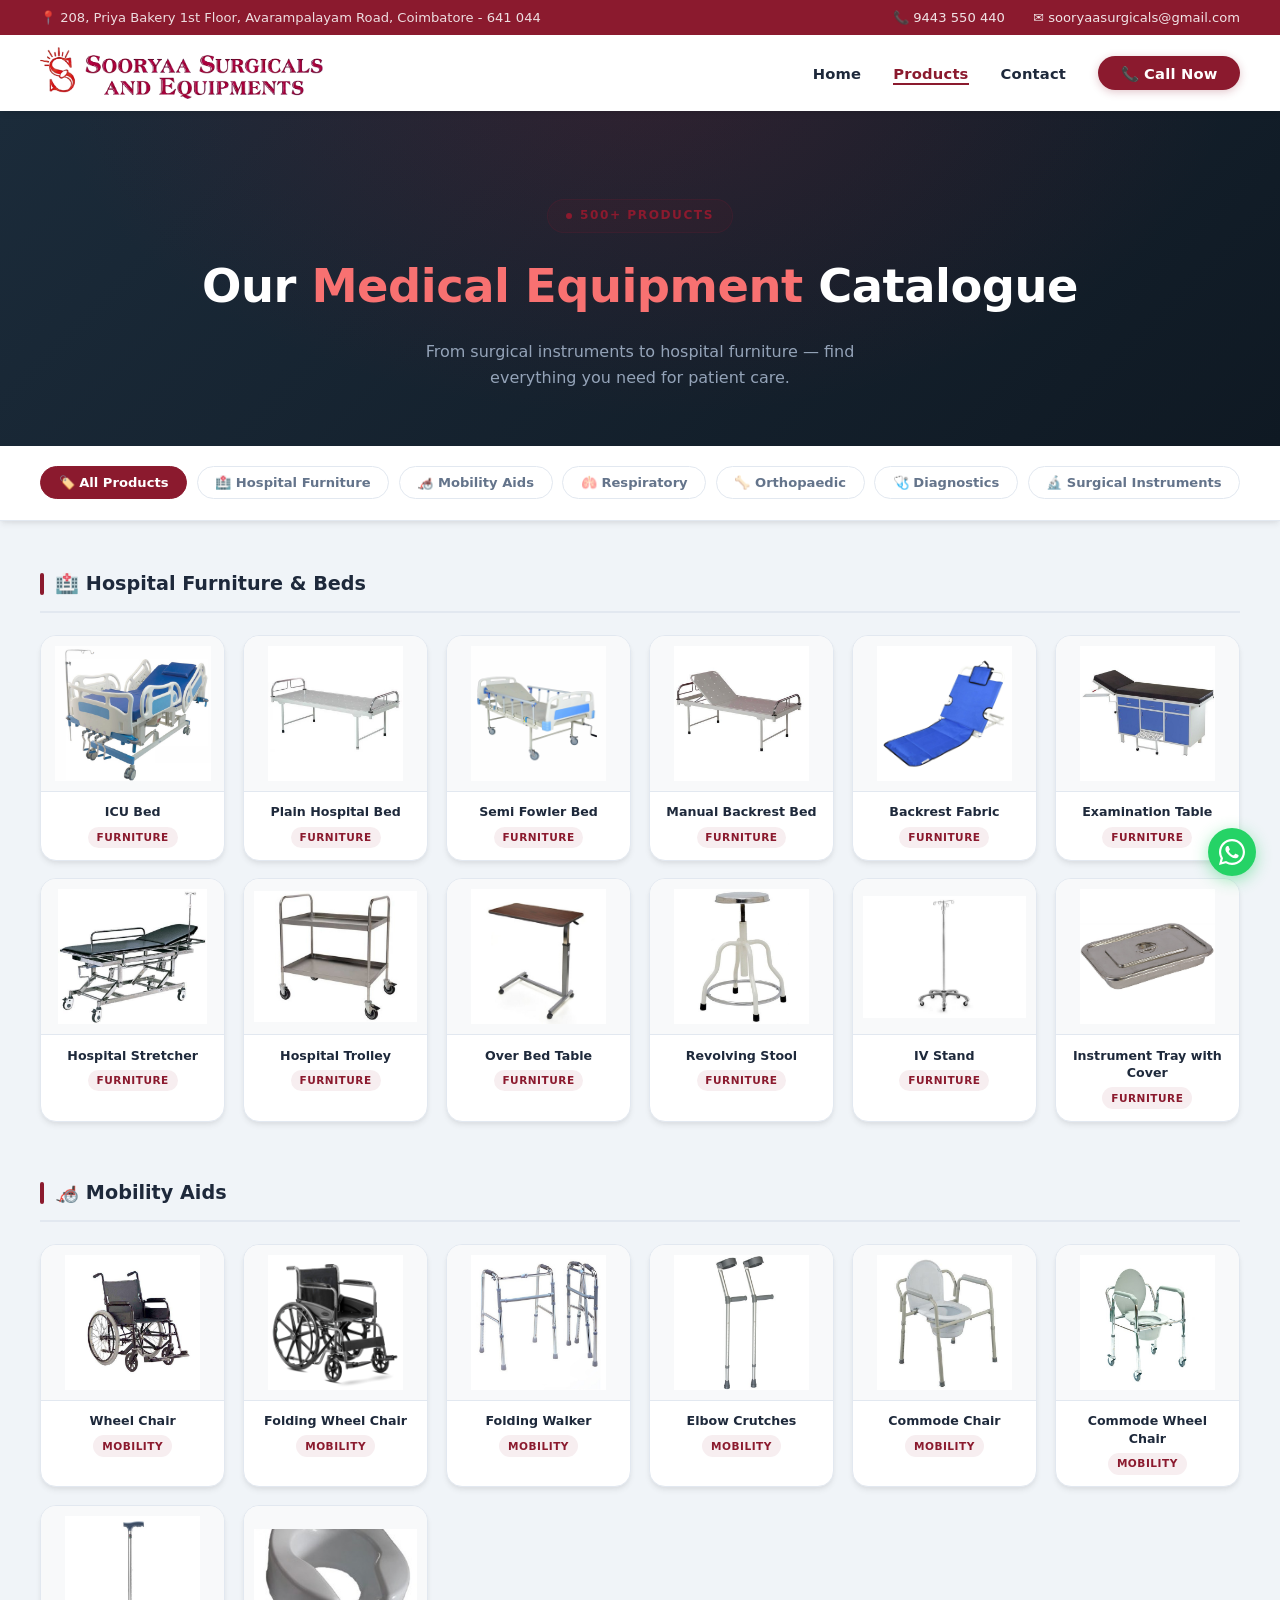
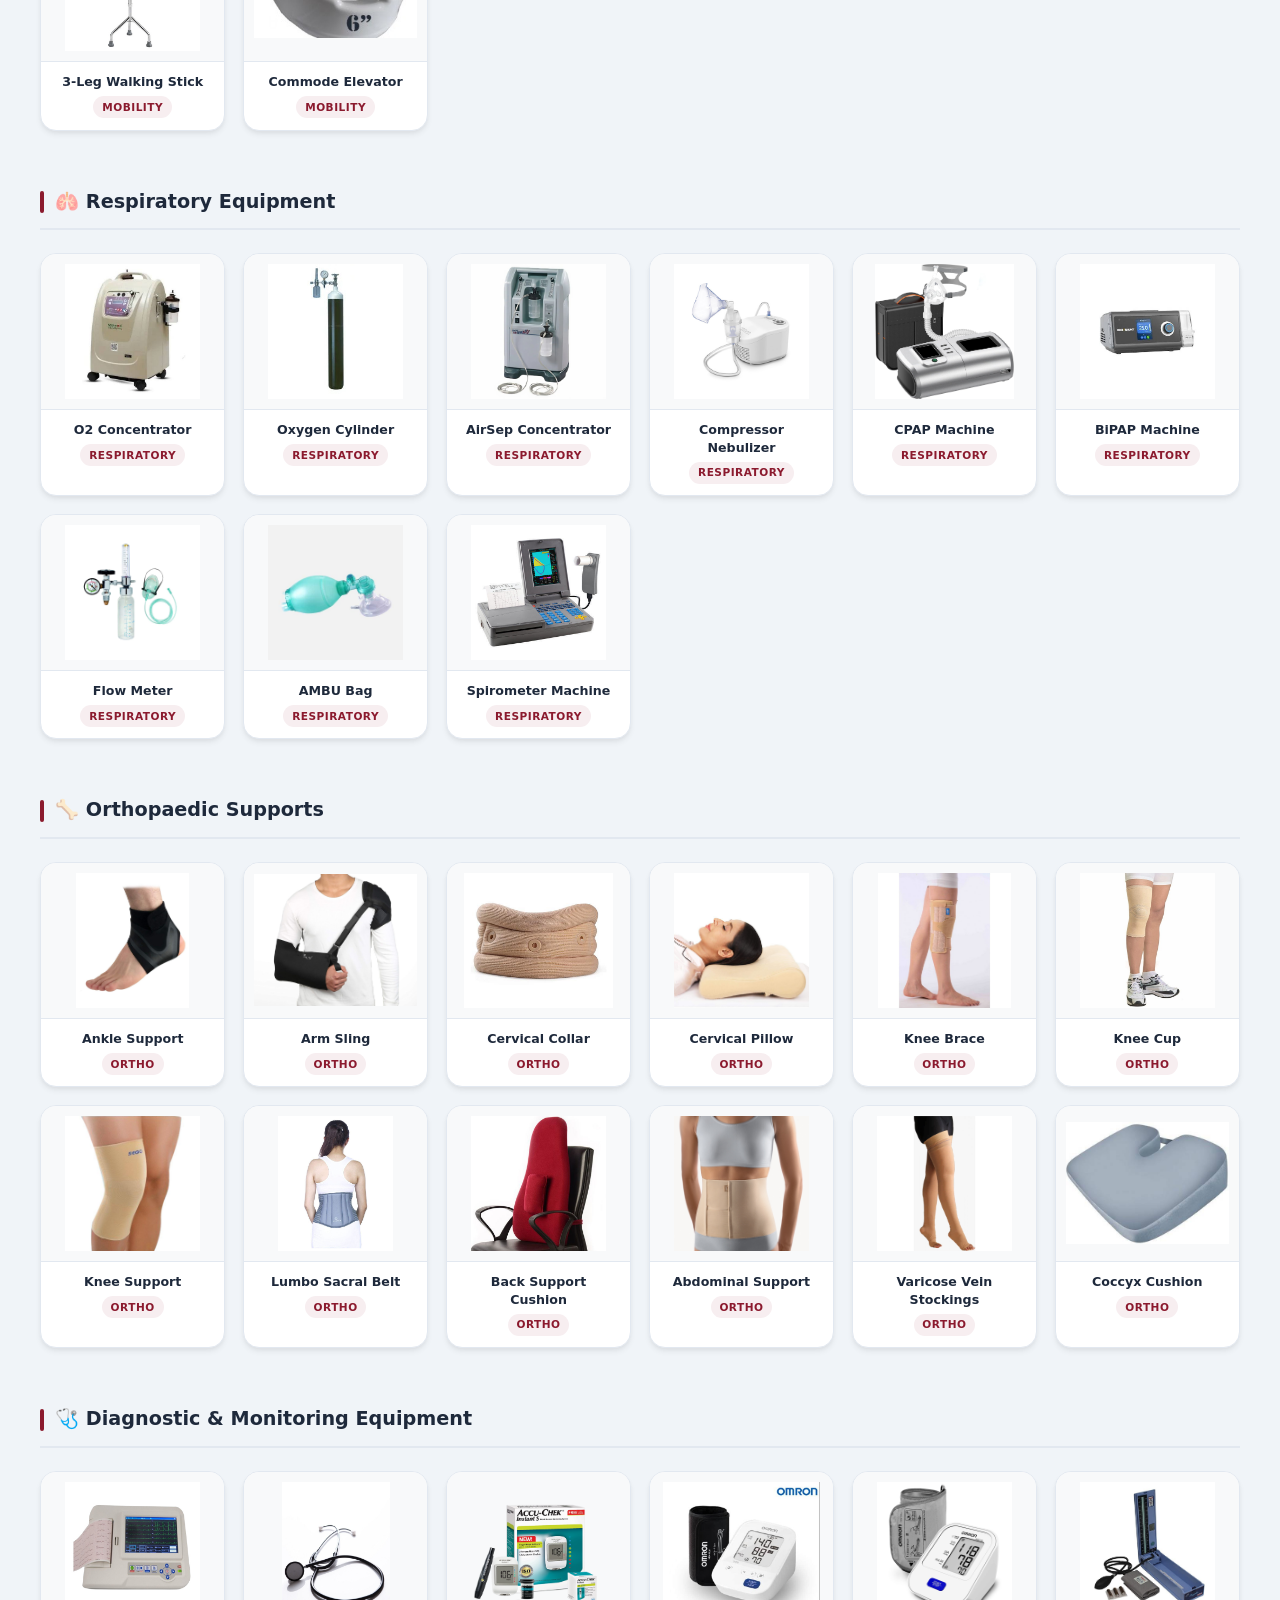
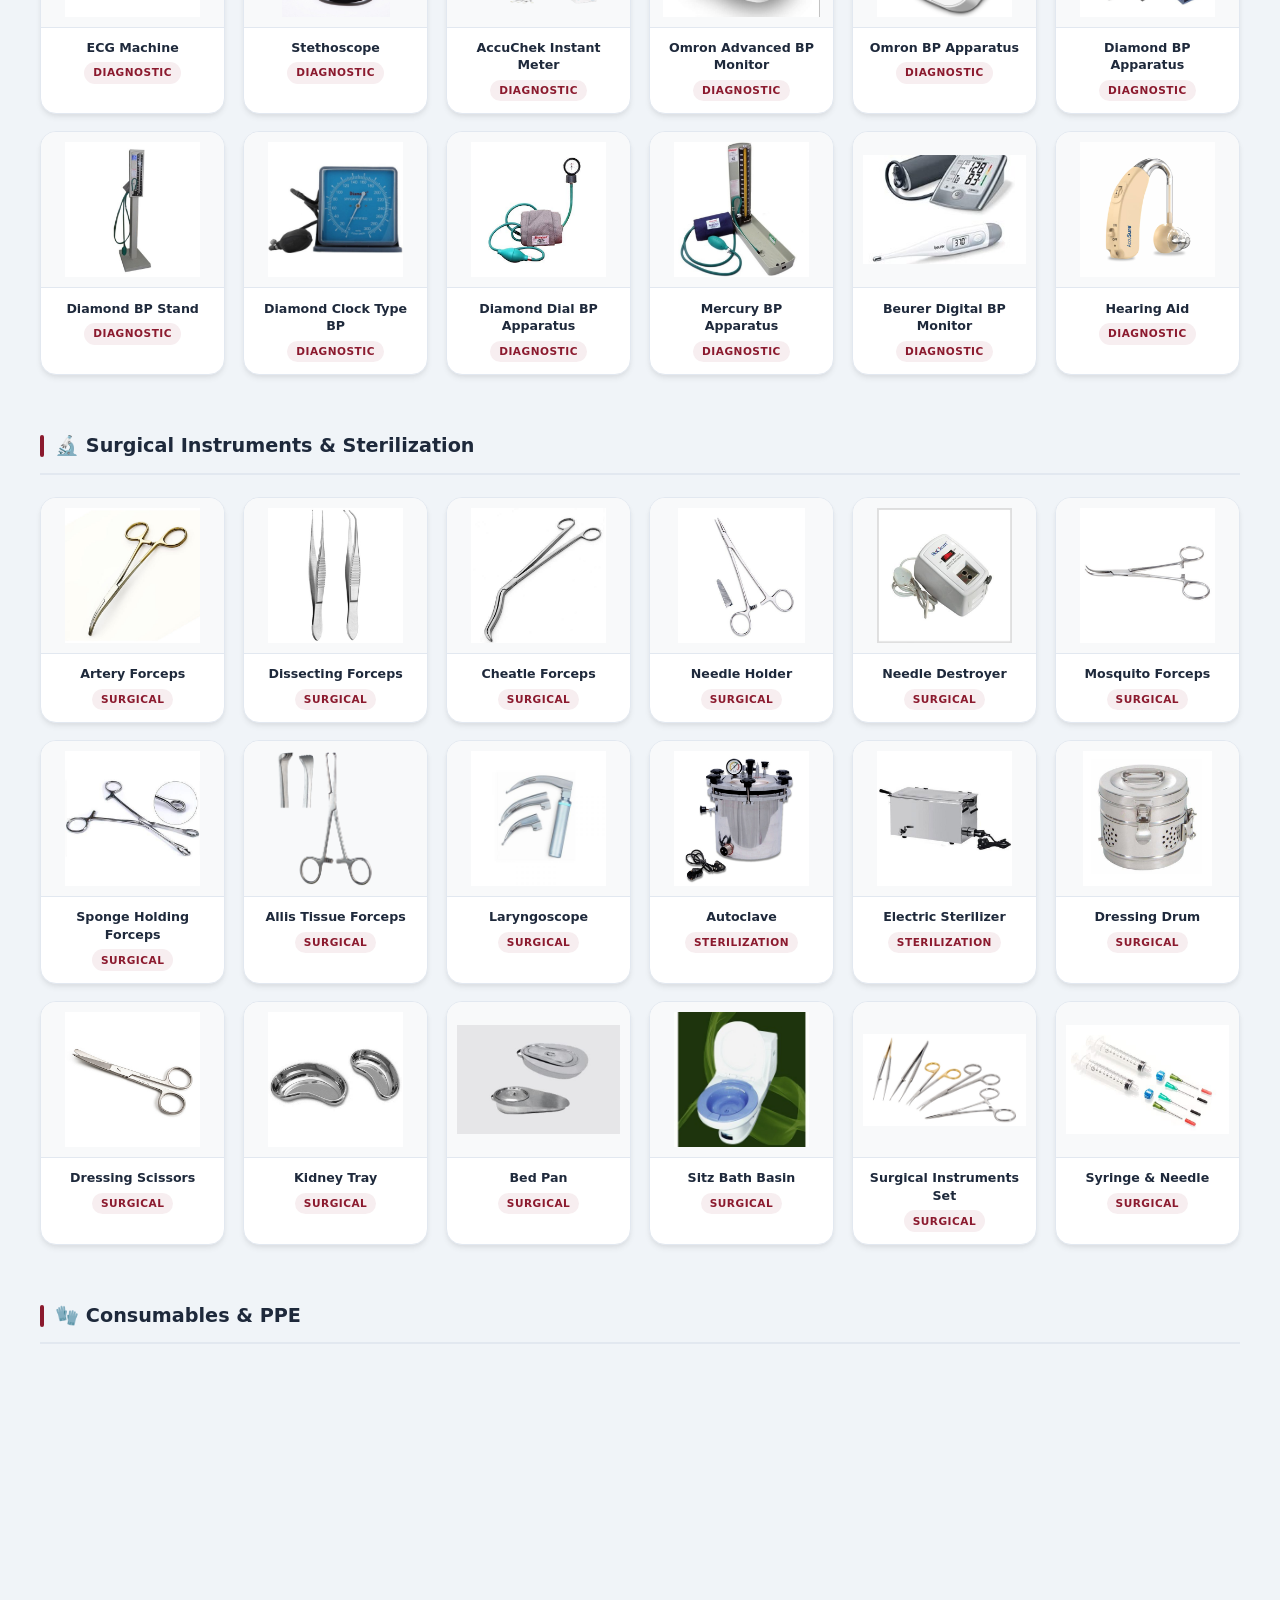
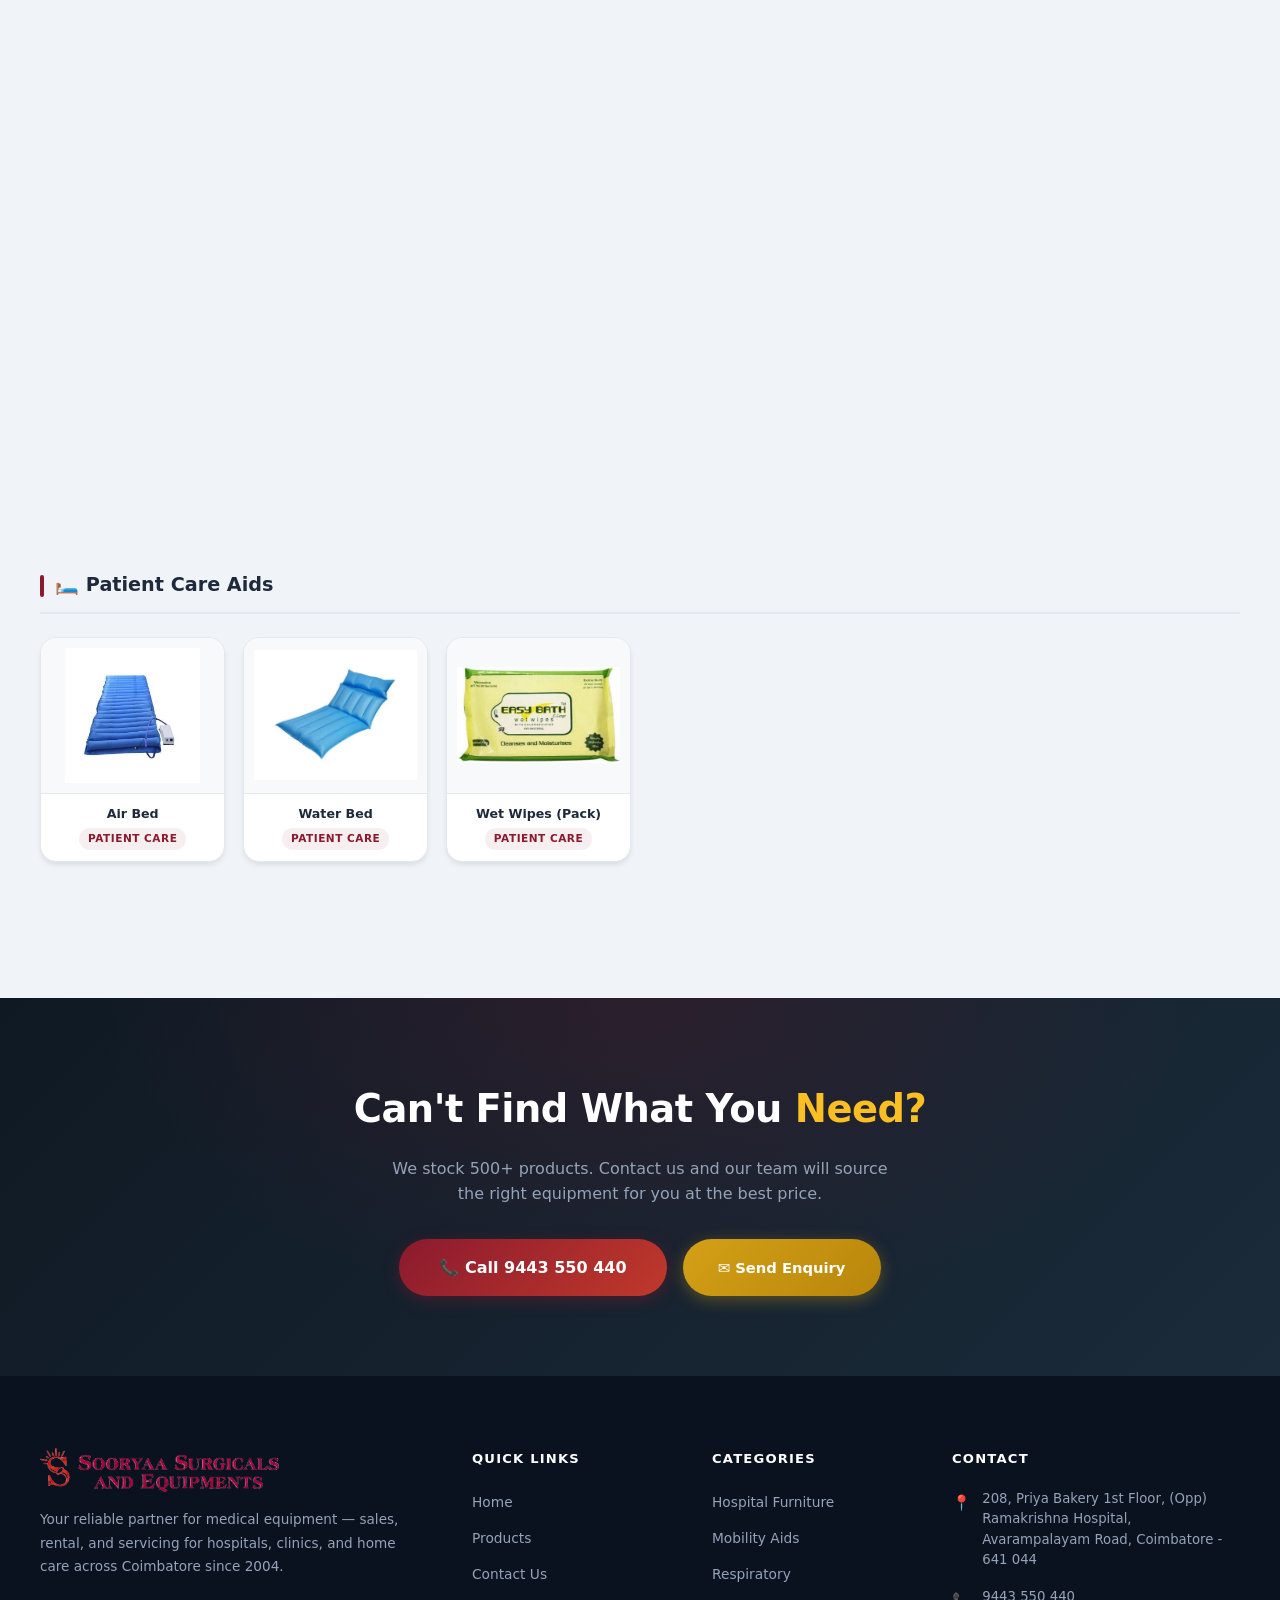
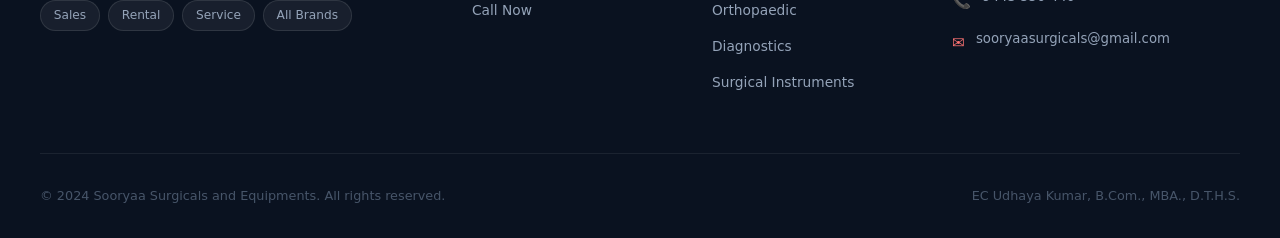
==== products.html @ ce2ed478 "Initial commit: Sooryaa Surgicals website (3 pages - Home, Products, Contact)" ====
<!DOCTYPE html>
<html lang="en">
<head>
<meta charset="UTF-8">
<meta name="viewport" content="width=device-width, initial-scale=1.0">
<title>Products | Sooryaa Surgicals and Equipments</title>
<meta name="description" content="Browse 500+ medical equipment and surgical supplies — hospital beds, mobility aids, respiratory devices, diagnostic equipment, and more.">
<link rel="stylesheet" href="styles.css">
<link rel="icon" type="image/png" href="logo.png">
</head>
<body>

<!-- TOP BAR -->
<div class="top-bar">
    <div class="top-bar-inner">
        <div class="top-bar-left">📍 208, Priya Bakery 1st Floor, Avarampalayam Road, Coimbatore - 641 044</div>
        <div>
            <a href="tel:9443550440">📞 9443 550 440</a>
            <a href="mailto:sooryaasurgicals@gmail.com">✉ sooryaasurgicals@gmail.com</a>
        </div>
    </div>
</div>

<!-- NAVBAR -->
<nav class="navbar">
    <div class="nav-container">
        <a href="index.html" class="nav-logo">
            <img src="logo.png" alt="Sooryaa Surgicals">
        </a>
        <ul class="nav-links">
            <li><a href="index.html">Home</a></li>
            <li><a href="products.html" class="active">Products</a></li>
            <li><a href="contact.html">Contact</a></li>
            <li><a href="tel:9443550440" class="nav-cta">📞 Call Now</a></li>
        </ul>
        <button class="hamburger" aria-label="Menu">
            <span></span><span></span><span></span>
        </button>
    </div>
</nav>

<!-- PAGE HERO -->
<div class="page-hero">
    <div class="page-hero-content">
        <div class="section-badge" style="margin-bottom:1rem;"><span class="dot"></span> 500+ Products</div>
        <h1>Our <span>Medical Equipment</span> Catalogue</h1>
        <p>From surgical instruments to hospital furniture — find everything you need for patient care.</p>
    </div>
</div>

<!-- FILTER BAR -->
<div class="filter-bar">
    <div class="filter-inner">
        <div class="filter-scroll">
            <button class="fbtn active" data-filter="all">🏷️ All Products</button>
            <button class="fbtn" data-filter="furniture">🏥 Hospital Furniture</button>
            <button class="fbtn" data-filter="mobility">🦽 Mobility Aids</button>
            <button class="fbtn" data-filter="respiratory">🫁 Respiratory</button>
            <button class="fbtn" data-filter="ortho">🦴 Orthopaedic</button>
            <button class="fbtn" data-filter="diagnostic">🩺 Diagnostics</button>
            <button class="fbtn" data-filter="surgical">🔬 Surgical Instruments</button>
            <button class="fbtn" data-filter="consumables">🧤 Consumables & PPE</button>
            <button class="fbtn" data-filter="care">🛏️ Patient Care</button>
        </div>
    </div>
</div>

<!-- PRODUCTS -->
<section class="products-section">
    <div class="products-wrap">

        <!-- Hospital Furniture -->
        <div class="cat-section" data-cat="furniture">
            <div class="cat-title"><span class="bar"></span>🏥 Hospital Furniture & Beds</div>
            <div class="products-grid">
                <div class="prod-card">
                    <div class="prod-img"><img src="Products/icu-bed.png" alt="ICU Bed" loading="lazy"></div>
                    <div class="prod-info"><h4>ICU Bed</h4><span class="prod-tag">Furniture</span></div>
                </div>
                <div class="prod-card">
                    <div class="prod-img"><img src="Products/plain-bed.jpg" alt="Plain Bed" loading="lazy"></div>
                    <div class="prod-info"><h4>Plain Hospital Bed</h4><span class="prod-tag">Furniture</span></div>
                </div>
                <div class="prod-card">
                    <div class="prod-img"><img src="Products/SEMI-FOWLER-BED.jpg" alt="Semi Fowler Bed" loading="lazy"></div>
                    <div class="prod-info"><h4>Semi Fowler Bed</h4><span class="prod-tag">Furniture</span></div>
                </div>
                <div class="prod-card">
                    <div class="prod-img"><img src="Products/manual-backrest-bed.jpg" alt="Manual Backrest Bed" loading="lazy"></div>
                    <div class="prod-info"><h4>Manual Backrest Bed</h4><span class="prod-tag">Furniture</span></div>
                </div>
                <div class="prod-card">
                    <div class="prod-img"><img src="Products/back-rest-fabric.jpg" alt="Backrest Fabric" loading="lazy"></div>
                    <div class="prod-info"><h4>Backrest Fabric</h4><span class="prod-tag">Furniture</span></div>
                </div>
                <div class="prod-card">
                    <div class="prod-img"><img src="Products/examination-table.jpg" alt="Examination Table" loading="lazy"></div>
                    <div class="prod-info"><h4>Examination Table</h4><span class="prod-tag">Furniture</span></div>
                </div>
                <div class="prod-card">
                    <div class="prod-img"><img src="Products/hospital-stretcher.jpg" alt="Hospital Stretcher" loading="lazy"></div>
                    <div class="prod-info"><h4>Hospital Stretcher</h4><span class="prod-tag">Furniture</span></div>
                </div>
                <div class="prod-card">
                    <div class="prod-img"><img src="Products/hospital-trolley.jpg" alt="Hospital Trolley" loading="lazy"></div>
                    <div class="prod-info"><h4>Hospital Trolley</h4><span class="prod-tag">Furniture</span></div>
                </div>
                <div class="prod-card">
                    <div class="prod-img"><img src="Products/OVER-BED-TABLE.jpg" alt="Over Bed Table" loading="lazy"></div>
                    <div class="prod-info"><h4>Over Bed Table</h4><span class="prod-tag">Furniture</span></div>
                </div>
                <div class="prod-card">
                    <div class="prod-img"><img src="Products/REVOLVING-STOOL.jpg" alt="Revolving Stool" loading="lazy"></div>
                    <div class="prod-info"><h4>Revolving Stool</h4><span class="prod-tag">Furniture</span></div>
                </div>
                <div class="prod-card">
                    <div class="prod-img"><img src="Products/IV-Stand.jpg" alt="IV Stand" loading="lazy"></div>
                    <div class="prod-info"><h4>IV Stand</h4><span class="prod-tag">Furniture</span></div>
                </div>
                <div class="prod-card">
                    <div class="prod-img"><img src="Products/instrument-tray-with-cover.jpg" alt="Instrument Tray" loading="lazy"></div>
                    <div class="prod-info"><h4>Instrument Tray with Cover</h4><span class="prod-tag">Furniture</span></div>
                </div>
            </div>
        </div>

        <!-- Mobility Aids -->
        <div class="cat-section" data-cat="mobility">
            <div class="cat-title"><span class="bar"></span>🦽 Mobility Aids</div>
            <div class="products-grid">
                <div class="prod-card">
                    <div class="prod-img"><img src="Products/wheel-chairs.jpg" alt="Wheel Chair" loading="lazy"></div>
                    <div class="prod-info"><h4>Wheel Chair</h4><span class="prod-tag">Mobility</span></div>
                </div>
                <div class="prod-card">
                    <div class="prod-img"><img src="Products/folding-whhel-chair.jpg" alt="Folding Wheel Chair" loading="lazy"></div>
                    <div class="prod-info"><h4>Folding Wheel Chair</h4><span class="prod-tag">Mobility</span></div>
                </div>
                <div class="prod-card">
                    <div class="prod-img"><img src="Products/folding-walker.jpg" alt="Folding Walker" loading="lazy"></div>
                    <div class="prod-info"><h4>Folding Walker</h4><span class="prod-tag">Mobility</span></div>
                </div>
                <div class="prod-card">
                    <div class="prod-img"><img src="Products/elbow-crutches.jpg" alt="Elbow Crutches" loading="lazy"></div>
                    <div class="prod-info"><h4>Elbow Crutches</h4><span class="prod-tag">Mobility</span></div>
                </div>
                <div class="prod-card">
                    <div class="prod-img"><img src="Products/commode-chair.jpg" alt="Commode Chair" loading="lazy"></div>
                    <div class="prod-info"><h4>Commode Chair</h4><span class="prod-tag">Mobility</span></div>
                </div>
                <div class="prod-card">
                    <div class="prod-img"><img src="Products/commode-chair-wheel.jpg" alt="Commode Wheel Chair" loading="lazy"></div>
                    <div class="prod-info"><h4>Commode Wheel Chair</h4><span class="prod-tag">Mobility</span></div>
                </div>
                <div class="prod-card">
                    <div class="prod-img"><img src="Products/3-legs-walking-stick.jpg" alt="3-Leg Walking Stick" loading="lazy"></div>
                    <div class="prod-info"><h4>3-Leg Walking Stick</h4><span class="prod-tag">Mobility</span></div>
                </div>
                <div class="prod-card">
                    <div class="prod-img"><img src="Products/thumbs_Commode-Elevator.jpg" alt="Commode Elevator" loading="lazy"></div>
                    <div class="prod-info"><h4>Commode Elevator</h4><span class="prod-tag">Mobility</span></div>
                </div>
            </div>
        </div>

        <!-- Respiratory -->
        <div class="cat-section" data-cat="respiratory">
            <div class="cat-title"><span class="bar"></span>🫁 Respiratory Equipment</div>
            <div class="products-grid">
                <div class="prod-card">
                    <div class="prod-img"><img src="Products/o2 concentrator.jpeg" alt="O2 Concentrator" loading="lazy"></div>
                    <div class="prod-info"><h4>O2 Concentrator</h4><span class="prod-tag">Respiratory</span></div>
                </div>
                <div class="prod-card">
                    <div class="prod-img"><img src="Products/oxygen-cylinder-.jpg" alt="Oxygen Cylinder" loading="lazy"></div>
                    <div class="prod-info"><h4>Oxygen Cylinder</h4><span class="prod-tag">Respiratory</span></div>
                </div>
                <div class="prod-card">
                    <div class="prod-img"><img src="Products/Airsep.jpg" alt="AirSep" loading="lazy"></div>
                    <div class="prod-info"><h4>AirSep Concentrator</h4><span class="prod-tag">Respiratory</span></div>
                </div>
                <div class="prod-card">
                    <div class="prod-img"><img src="Products/Compressor-Nebulizer.jpg" alt="Compressor Nebulizer" loading="lazy"></div>
                    <div class="prod-info"><h4>Compressor Nebulizer</h4><span class="prod-tag">Respiratory</span></div>
                </div>
                <div class="prod-card">
                    <div class="prod-img"><img src="Products/CPAP-Machine.jpg" alt="CPAP Machine" loading="lazy"></div>
                    <div class="prod-info"><h4>CPAP Machine</h4><span class="prod-tag">Respiratory</span></div>
                </div>
                <div class="prod-card">
                    <div class="prod-img"><img src="Products/bipap.jpeg" alt="BiPAP Machine" loading="lazy"></div>
                    <div class="prod-info"><h4>BiPAP Machine</h4><span class="prod-tag">Respiratory</span></div>
                </div>
                <div class="prod-card">
                    <div class="prod-img"><img src="Products/FLOW-METER.jpg" alt="Flow Meter" loading="lazy"></div>
                    <div class="prod-info"><h4>Flow Meter</h4><span class="prod-tag">Respiratory</span></div>
                </div>
                <div class="prod-card">
                    <div class="prod-img"><img src="Products/AMBU-BAG.jpg" alt="AMBU Bag" loading="lazy"></div>
                    <div class="prod-info"><h4>AMBU Bag</h4><span class="prod-tag">Respiratory</span></div>
                </div>
                <div class="prod-card">
                    <div class="prod-img"><img src="Products/spirometer-machine.jpg" alt="Spirometer" loading="lazy"></div>
                    <div class="prod-info"><h4>Spirometer Machine</h4><span class="prod-tag">Respiratory</span></div>
                </div>
            </div>
        </div>

        <!-- Orthopaedic -->
        <div class="cat-section" data-cat="ortho">
            <div class="cat-title"><span class="bar"></span>🦴 Orthopaedic Supports</div>
            <div class="products-grid">
                <div class="prod-card">
                    <div class="prod-img"><img src="Products/Ankle-Support.jpg" alt="Ankle Support" loading="lazy"></div>
                    <div class="prod-info"><h4>Ankle Support</h4><span class="prod-tag">Ortho</span></div>
                </div>
                <div class="prod-card">
                    <div class="prod-img"><img src="Products/Arm-Sling-Pouch-Baggy.jpg" alt="Arm Sling" loading="lazy"></div>
                    <div class="prod-info"><h4>Arm Sling</h4><span class="prod-tag">Ortho</span></div>
                </div>
                <div class="prod-card">
                    <div class="prod-img"><img src="Products/Cervical-Collar.jpeg" alt="Cervical Collar" loading="lazy"></div>
                    <div class="prod-info"><h4>Cervical Collar</h4><span class="prod-tag">Ortho</span></div>
                </div>
                <div class="prod-card">
                    <div class="prod-img"><img src="Products/Cervical-Pillow.jpg" alt="Cervical Pillow" loading="lazy"></div>
                    <div class="prod-info"><h4>Cervical Pillow</h4><span class="prod-tag">Ortho</span></div>
                </div>
                <div class="prod-card">
                    <div class="prod-img"><img src="Products/knee-brace.jpeg" alt="Knee Brace" loading="lazy"></div>
                    <div class="prod-info"><h4>Knee Brace</h4><span class="prod-tag">Ortho</span></div>
                </div>
                <div class="prod-card">
                    <div class="prod-img"><img src="Products/Kneecup.jpg" alt="Knee Cup" loading="lazy"></div>
                    <div class="prod-info"><h4>Knee Cup</h4><span class="prod-tag">Ortho</span></div>
                </div>
                <div class="prod-card">
                    <div class="prod-img"><img src="Products/knee_support_plain.jpg" alt="Knee Support" loading="lazy"></div>
                    <div class="prod-info"><h4>Knee Support</h4><span class="prod-tag">Ortho</span></div>
                </div>
                <div class="prod-card">
                    <div class="prod-img"><img src="Products/Lumbo-Sacral-belt.jpg" alt="Lumbo Sacral Belt" loading="lazy"></div>
                    <div class="prod-info"><h4>Lumbo Sacral Belt</h4><span class="prod-tag">Ortho</span></div>
                </div>
                <div class="prod-card">
                    <div class="prod-img"><img src="Products/back-support-cushion.jpg" alt="Back Support Cushion" loading="lazy"></div>
                    <div class="prod-info"><h4>Back Support Cushion</h4><span class="prod-tag">Ortho</span></div>
                </div>
                <div class="prod-card">
                    <div class="prod-img"><img src="Products/Reha-Aids-abdominal-support.jpg" alt="Abdominal Support" loading="lazy"></div>
                    <div class="prod-info"><h4>Abdominal Support</h4><span class="prod-tag">Ortho</span></div>
                </div>
                <div class="prod-card">
                    <div class="prod-img"><img src="Products/varicose-vein-stockings.jpg" alt="Varicose Vein Stockings" loading="lazy"></div>
                    <div class="prod-info"><h4>Varicose Vein Stockings</h4><span class="prod-tag">Ortho</span></div>
                </div>
                <div class="prod-card">
                    <div class="prod-img"><img src="Products/coccyy-cushion.jpeg" alt="Coccyx Cushion" loading="lazy"></div>
                    <div class="prod-info"><h4>Coccyx Cushion</h4><span class="prod-tag">Ortho</span></div>
                </div>
            </div>
        </div>

        <!-- Diagnostics -->
        <div class="cat-section" data-cat="diagnostic">
            <div class="cat-title"><span class="bar"></span>🩺 Diagnostic & Monitoring Equipment</div>
            <div class="products-grid">
                <div class="prod-card">
                    <div class="prod-img"><img src="Products/ECG-Machine.jpg" alt="ECG Machine" loading="lazy"></div>
                    <div class="prod-info"><h4>ECG Machine</h4><span class="prod-tag">Diagnostic</span></div>
                </div>
                <div class="prod-card">
                    <div class="prod-img"><img src="Products/stethoscope-1.jpg" alt="Stethoscope" loading="lazy"></div>
                    <div class="prod-info"><h4>Stethoscope</h4><span class="prod-tag">Diagnostic</span></div>
                </div>
                <div class="prod-card">
                    <div class="prod-img"><img src="Products/accuchekinstantmeter.png" alt="AccuChek Instant Meter" loading="lazy"></div>
                    <div class="prod-info"><h4>AccuChek Instant Meter</h4><span class="prod-tag">Diagnostic</span></div>
                </div>
                <div class="prod-card">
                    <div class="prod-img"><img src="Products/OMRON-ADV-BP-HEM-7156.jpg" alt="Omron BP Monitor" loading="lazy"></div>
                    <div class="prod-info"><h4>Omron Advanced BP Monitor</h4><span class="prod-tag">Diagnostic</span></div>
                </div>
                <div class="prod-card">
                    <div class="prod-img"><img src="Products/omaron-bp-app.jpg" alt="Omron BP Apparatus" loading="lazy"></div>
                    <div class="prod-info"><h4>Omron BP Apparatus</h4><span class="prod-tag">Diagnostic</span></div>
                </div>
                <div class="prod-card">
                    <div class="prod-img"><img src="Products/diamond-bp-app.jpg" alt="Diamond BP Apparatus" loading="lazy"></div>
                    <div class="prod-info"><h4>Diamond BP Apparatus</h4><span class="prod-tag">Diagnostic</span></div>
                </div>
                <div class="prod-card">
                    <div class="prod-img"><img src="Products/diamond-bp-stand.jpg" alt="Diamond BP Stand" loading="lazy"></div>
                    <div class="prod-info"><h4>Diamond BP Stand</h4><span class="prod-tag">Diagnostic</span></div>
                </div>
                <div class="prod-card">
                    <div class="prod-img"><img src="Products/DIAMOND-CLOCK-TYPE-BP.jpeg" alt="Diamond Clock Type BP" loading="lazy"></div>
                    <div class="prod-info"><h4>Diamond Clock Type BP</h4><span class="prod-tag">Diagnostic</span></div>
                </div>
                <div class="prod-card">
                    <div class="prod-img"><img src="Products/diamond-dial-bp-app.jpg" alt="Diamond Dial BP" loading="lazy"></div>
                    <div class="prod-info"><h4>Diamond Dial BP Apparatus</h4><span class="prod-tag">Diagnostic</span></div>
                </div>
                <div class="prod-card">
                    <div class="prod-img"><img src="Products/diamond-mercury-bp-apparatus.jpg" alt="Mercury BP Apparatus" loading="lazy"></div>
                    <div class="prod-info"><h4>Mercury BP Apparatus</h4><span class="prod-tag">Diagnostic</span></div>
                </div>
                <div class="prod-card">
                    <div class="prod-img"><img src="Products/thumbs_BEURER-DIGITAL.jpg" alt="Beurer Digital BP" loading="lazy"></div>
                    <div class="prod-info"><h4>Beurer Digital BP Monitor</h4><span class="prod-tag">Diagnostic</span></div>
                </div>
                <div class="prod-card">
                    <div class="prod-img"><img src="Products/hearing aid.jpg" alt="Hearing Aid" loading="lazy"></div>
                    <div class="prod-info"><h4>Hearing Aid</h4><span class="prod-tag">Diagnostic</span></div>
                </div>
            </div>
        </div>

        <!-- Surgical Instruments -->
        <div class="cat-section" data-cat="surgical">
            <div class="cat-title"><span class="bar"></span>🔬 Surgical Instruments & Sterilization</div>
            <div class="products-grid">
                <div class="prod-card">
                    <div class="prod-img"><img src="Products/artery-forceps.jpg" alt="Artery Forceps" loading="lazy"></div>
                    <div class="prod-info"><h4>Artery Forceps</h4><span class="prod-tag">Surgical</span></div>
                </div>
                <div class="prod-card">
                    <div class="prod-img"><img src="Products/Dissecting-Forceps.jpg" alt="Dissecting Forceps" loading="lazy"></div>
                    <div class="prod-info"><h4>Dissecting Forceps</h4><span class="prod-tag">Surgical</span></div>
                </div>
                <div class="prod-card">
                    <div class="prod-img"><img src="Products/CHEATLE-FORCEPS.jpg" alt="Cheatle Forceps" loading="lazy"></div>
                    <div class="prod-info"><h4>Cheatle Forceps</h4><span class="prod-tag">Surgical</span></div>
                </div>
                <div class="prod-card">
                    <div class="prod-img"><img src="Products/needle-holder.jpg" alt="Needle Holder" loading="lazy"></div>
                    <div class="prod-info"><h4>Needle Holder</h4><span class="prod-tag">Surgical</span></div>
                </div>
                <div class="prod-card">
                    <div class="prod-img"><img src="Products/needle-destroyer.jpg" alt="Needle Destroyer" loading="lazy"></div>
                    <div class="prod-info"><h4>Needle Destroyer</h4><span class="prod-tag">Surgical</span></div>
                </div>
                <div class="prod-card">
                    <div class="prod-img"><img src="Products/mosquito-forceps.jpg" alt="Mosquito Forceps" loading="lazy"></div>
                    <div class="prod-info"><h4>Mosquito Forceps</h4><span class="prod-tag">Surgical</span></div>
                </div>
                <div class="prod-card">
                    <div class="prod-img"><img src="Products/SPONGE-HOLDING.jpg" alt="Sponge Holding Forceps" loading="lazy"></div>
                    <div class="prod-info"><h4>Sponge Holding Forceps</h4><span class="prod-tag">Surgical</span></div>
                </div>
                <div class="prod-card">
                    <div class="prod-img"><img src="Products/thoms-allis-tissue-forceps.png" alt="Tissue Forceps" loading="lazy"></div>
                    <div class="prod-info"><h4>Allis Tissue Forceps</h4><span class="prod-tag">Surgical</span></div>
                </div>
                <div class="prod-card">
                    <div class="prod-img"><img src="Products/laryngoscope-surgical_instrument.jpg" alt="Laryngoscope" loading="lazy"></div>
                    <div class="prod-info"><h4>Laryngoscope</h4><span class="prod-tag">Surgical</span></div>
                </div>
                <div class="prod-card">
                    <div class="prod-img"><img src="Products/AutoClaves.jpg" alt="Autoclave" loading="lazy"></div>
                    <div class="prod-info"><h4>Autoclave</h4><span class="prod-tag">Sterilization</span></div>
                </div>
                <div class="prod-card">
                    <div class="prod-img"><img src="Products/sterilizer-electric.jpg" alt="Electric Sterilizer" loading="lazy"></div>
                    <div class="prod-info"><h4>Electric Sterilizer</h4><span class="prod-tag">Sterilization</span></div>
                </div>
                <div class="prod-card">
                    <div class="prod-img"><img src="Products/dressing-drum.jpg" alt="Dressing Drum" loading="lazy"></div>
                    <div class="prod-info"><h4>Dressing Drum</h4><span class="prod-tag">Surgical</span></div>
                </div>
                <div class="prod-card">
                    <div class="prod-img"><img src="Products/dressing-scissors-1.jpg" alt="Dressing Scissors" loading="lazy"></div>
                    <div class="prod-info"><h4>Dressing Scissors</h4><span class="prod-tag">Surgical</span></div>
                </div>
                <div class="prod-card">
                    <div class="prod-img"><img src="Products/kindney-tray.jpg" alt="Kidney Tray" loading="lazy"></div>
                    <div class="prod-info"><h4>Kidney Tray</h4><span class="prod-tag">Surgical</span></div>
                </div>
                <div class="prod-card">
                    <div class="prod-img"><img src="Products/Bed-Pan-patient-min.jpg" alt="Bed Pan" loading="lazy"></div>
                    <div class="prod-info"><h4>Bed Pan</h4><span class="prod-tag">Surgical</span></div>
                </div>
                <div class="prod-card">
                    <div class="prod-img"><img src="Products/Sitz-Bath-Basin.jpg" alt="Sitz Bath Basin" loading="lazy"></div>
                    <div class="prod-info"><h4>Sitz Bath Basin</h4><span class="prod-tag">Surgical</span></div>
                </div>
                <div class="prod-card">
                    <div class="prod-img"><img src="Products/Surgical-Instruments.jpg" alt="Surgical Instruments Set" loading="lazy"></div>
                    <div class="prod-info"><h4>Surgical Instruments Set</h4><span class="prod-tag">Surgical</span></div>
                </div>
                <div class="prod-card">
                    <div class="prod-img"><img src="Products/Syringe-needle.jpg" alt="Syringe & Needle" loading="lazy"></div>
                    <div class="prod-info"><h4>Syringe & Needle</h4><span class="prod-tag">Surgical</span></div>
                </div>
            </div>
        </div>

        <!-- Consumables & PPE -->
        <div class="cat-section" data-cat="consumables">
            <div class="cat-title"><span class="bar"></span>🧤 Consumables & PPE</div>
            <div class="products-grid">
                <div class="prod-card">
                    <div class="prod-img"><img src="Products/bandages.jpg" alt="Bandages" loading="lazy"></div>
                    <div class="prod-info"><h4>Bandages</h4><span class="prod-tag">Consumables</span></div>
                </div>
                <div class="prod-card">
                    <div class="prod-img"><img src="Products/gauze-swabs.jpg" alt="Gauze Swabs" loading="lazy"></div>
                    <div class="prod-info"><h4>Gauze Swabs</h4><span class="prod-tag">Consumables</span></div>
                </div>
                <div class="prod-card">
                    <div class="prod-img"><img src="Products/hand-gloves.jpg" alt="Hand Gloves" loading="lazy"></div>
                    <div class="prod-info"><h4>Hand Gloves</h4><span class="prod-tag">PPE</span></div>
                </div>
                <div class="prod-card">
                    <div class="prod-img"><img src="Products/surgical-mask.jpg" alt="Surgical Mask" loading="lazy"></div>
                    <div class="prod-info"><h4>Surgical Mask</h4><span class="prod-tag">PPE</span></div>
                </div>
                <div class="prod-card">
                    <div class="prod-img"><img src="Products/disposable-surgical-cap.jpg" alt="Surgical Cap" loading="lazy"></div>
                    <div class="prod-info"><h4>Disposable Surgical Cap</h4><span class="prod-tag">PPE</span></div>
                </div>
                <div class="prod-card">
                    <div class="prod-img"><img src="Products/shoe-cover-non-woven.jpg" alt="Shoe Cover" loading="lazy"></div>
                    <div class="prod-info"><h4>Shoe Cover (Non-Woven)</h4><span class="prod-tag">PPE</span></div>
                </div>
                <div class="prod-card">
                    <div class="prod-img"><img src="Products/under-pad.jpg" alt="Under Pad" loading="lazy"></div>
                    <div class="prod-info"><h4>Under Pad</h4><span class="prod-tag">Consumables</span></div>
                </div>
                <div class="prod-card">
                    <div class="prod-img"><img src="Products/ADULT-DIAPHERS-FRIENDS.jpg" alt="Adult Diapers" loading="lazy"></div>
                    <div class="prod-info"><h4>Adult Diapers (Friends)</h4><span class="prod-tag">Consumables</span></div>
                </div>
                <div class="prod-card">
                    <div class="prod-img"><img src="Products/ADULT-DIAPHERS-SENI.jpg" alt="Adult Diapers Seni" loading="lazy"></div>
                    <div class="prod-info"><h4>Adult Diapers (Seni)</h4><span class="prod-tag">Consumables</span></div>
                </div>
                <div class="prod-card">
                    <div class="prod-img"><img src="Products/HOME-CARE-WET-WIPES.jpeg" alt="Wet Wipes" loading="lazy"></div>
                    <div class="prod-info"><h4>Home Care Wet Wipes</h4><span class="prod-tag">Consumables</span></div>
                </div>
                <div class="prod-card">
                    <div class="prod-img"><img src="Products/patient-gown.jpg" alt="Patient Gown" loading="lazy"></div>
                    <div class="prod-info"><h4>Patient Gown</h4><span class="prod-tag">Apparel</span></div>
                </div>
                <div class="prod-card">
                    <div class="prod-img"><img src="Products/green-ot-dress.jpg" alt="OT Dress" loading="lazy"></div>
                    <div class="prod-info"><h4>OT Dress (Green)</h4><span class="prod-tag">Apparel</span></div>
                </div>
                <div class="prod-card">
                    <div class="prod-img"><img src="Products/Doctors-coat.jpg" alt="Doctor's Coat" loading="lazy"></div>
                    <div class="prod-info"><h4>Doctor's Coat</h4><span class="prod-tag">Apparel</span></div>
                </div>
            </div>
        </div>

        <!-- Patient Care Aids -->
        <div class="cat-section" data-cat="care">
            <div class="cat-title"><span class="bar"></span>🛏️ Patient Care Aids</div>
            <div class="products-grid">
                <div class="prod-card">
                    <div class="prod-img"><img src="Products/air-bed.jpg" alt="Air Bed" loading="lazy"></div>
                    <div class="prod-info"><h4>Air Bed</h4><span class="prod-tag">Patient Care</span></div>
                </div>
                <div class="prod-card">
                    <div class="prod-img"><img src="Products/water_bed.jpg" alt="Water Bed" loading="lazy"></div>
                    <div class="prod-info"><h4>Water Bed</h4><span class="prod-tag">Patient Care</span></div>
                </div>
                <div class="prod-card">
                    <div class="prod-img"><img src="Products/HOME-CARE-WET-WIPES-2.jpeg" alt="Wet Wipes" loading="lazy"></div>
                    <div class="prod-info"><h4>Wet Wipes (Pack)</h4><span class="prod-tag">Patient Care</span></div>
                </div>
            </div>
        </div>

    </div>
</section>

<!-- CTA -->
<section class="cta-banner">
    <div class="cta-inner">
        <h2>Can't Find What You <span>Need?</span></h2>
        <p>We stock 500+ products. Contact us and our team will source the right equipment for you at the best price.</p>
        <div class="cta-buttons">
            <a href="tel:9443550440" class="btn-primary" style="font-size:1rem; padding: 1rem 2.5rem;">📞 Call 9443 550 440</a>
            <a href="contact.html" class="btn-gold">✉ Send Enquiry</a>
        </div>
    </div>
</section>

<!-- FOOTER -->
<footer>
    <div class="footer-grid">
        <div class="footer-brand">
            <img src="logo.png" alt="Sooryaa Surgicals">
            <p>Your reliable partner for medical equipment — sales, rental, and servicing for hospitals, clinics, and home care across Coimbatore since 2004.</p>
            <div class="footer-chips">
                <span class="footer-chip">Sales</span>
                <span class="footer-chip">Rental</span>
                <span class="footer-chip">Service</span>
                <span class="footer-chip">All Brands</span>
            </div>
        </div>
        <div class="footer-col">
            <h4>Quick Links</h4>
            <ul>
                <li><a href="index.html">Home</a></li>
                <li><a href="products.html">Products</a></li>
                <li><a href="contact.html">Contact Us</a></li>
                <li><a href="tel:9443550440">Call Now</a></li>
            </ul>
        </div>
        <div class="footer-col">
            <h4>Categories</h4>
            <ul>
                <li><a href="#">Hospital Furniture</a></li>
                <li><a href="#">Mobility Aids</a></li>
                <li><a href="#">Respiratory</a></li>
                <li><a href="#">Orthopaedic</a></li>
                <li><a href="#">Diagnostics</a></li>
                <li><a href="#">Surgical Instruments</a></li>
            </ul>
        </div>
        <div class="footer-col">
            <h4>Contact</h4>
            <div class="fc-items">
                <div class="fc-item">
                    <span class="fci">📍</span>
                    <p>208, Priya Bakery 1st Floor, (Opp) Ramakrishna Hospital, Avarampalayam Road, Coimbatore - 641 044</p>
                </div>
                <div class="fc-item">
                    <span class="fci">📞</span>
                    <p><a href="tel:9443550440">9443 550 440</a></p>
                </div>
                <div class="fc-item">
                    <span class="fci">✉</span>
                    <p><a href="mailto:sooryaasurgicals@gmail.com">sooryaasurgicals@gmail.com</a></p>
                </div>
            </div>
        </div>
    </div>
    <div class="footer-bottom">
        <span>© 2024 Sooryaa Surgicals and Equipments. All rights reserved.</span>
        <span>EC Udhaya Kumar, B.Com., MBA., D.T.H.S.</span>
    </div>
</footer>

<!-- WhatsApp Float Button -->
<a class="whatsapp-btn" href="https://wa.me/919443550440?text=Hello%2C%20I%20would%20like%20to%20enquire%20about%20your%20medical%20equipment." target="_blank" rel="noopener" aria-label="Chat on WhatsApp">
    <span class="whatsapp-tooltip">Chat with us</span>
    <svg xmlns="http://www.w3.org/2000/svg" viewBox="0 0 32 32"><path d="M16 0C7.163 0 0 7.163 0 16c0 2.822.736 5.469 2.027 7.773L0 32l8.437-2.01A15.938 15.938 0 0 0 16 32c8.837 0 16-7.163 16-16S24.837 0 16 0zm0 29.333a13.267 13.267 0 0 1-6.771-1.854l-.485-.287-5.008 1.194 1.224-4.878-.316-.5A13.267 13.267 0 0 1 2.667 16C2.667 8.636 8.636 2.667 16 2.667S29.333 8.636 29.333 16 23.364 29.333 16 29.333zm7.273-9.92c-.398-.2-2.357-1.163-2.722-1.295-.365-.133-.631-.2-.897.2-.266.398-1.03 1.295-1.263 1.561-.232.266-.465.3-.863.1-.398-.2-1.682-.62-3.203-1.977-1.184-1.056-1.983-2.36-2.215-2.758-.232-.398-.025-.613.174-.811.179-.178.398-.465.597-.697.2-.233.266-.398.398-.664.133-.266.067-.498-.033-.697-.1-.2-.897-2.162-1.229-2.96-.324-.776-.653-.671-.897-.683l-.764-.013c-.266 0-.697.1-1.063.498-.365.398-1.396 1.364-1.396 3.326s1.43 3.86 1.628 4.126c.2.266 2.815 4.298 6.82 6.027.953.411 1.696.657 2.275.841.956.304 1.826.261 2.514.158.767-.114 2.357-.964 2.69-1.894.332-.93.332-1.728.232-1.894-.099-.166-.365-.266-.763-.465z"/></svg>
</a>

<script src="script.js"></script>
</body>
</html>
---- styles.css ----
/* ============================================
   SOORYAA SURGICALS — Global Styles
   ============================================ */
*, *::before, *::after { margin: 0; padding: 0; box-sizing: border-box; }

:root {
    --primary: #8B1A2E;
    --primary-dark: #6B1223;
    --primary-light: #B02440;
    --gold: #C9924A;
    --navy: #1A3A5C;
    --teal: #0D9488;
    --light: #F0F4F8;
    --white: #FFFFFF;
    --text: #1E293B;
    --subtext: #64748B;
    --border: #E2E8F0;
    --shadow: 0 4px 6px -1px rgba(0,0,0,0.07), 0 2px 4px -1px rgba(0,0,0,0.04);
    --shadow-lg: 0 10px 15px -3px rgba(0,0,0,0.08), 0 4px 6px -2px rgba(0,0,0,0.04);
    --shadow-xl: 0 20px 25px -5px rgba(0,0,0,0.1), 0 10px 10px -5px rgba(0,0,0,0.04);
}

html { scroll-behavior: smooth; }

body {
    font-family: 'Segoe UI', system-ui, -apple-system, sans-serif;
    color: var(--text);
    background: var(--white);
    line-height: 1.6;
}

img { display: block; }

/* ======== TOP BAR ======== */
.top-bar {
    background: var(--primary);
    color: var(--white);
    padding: 0.45rem 2rem;
    font-size: 0.82rem;
}
.top-bar-inner {
    max-width: 1200px;
    margin: 0 auto;
    display: flex;
    justify-content: space-between;
    align-items: center;
    flex-wrap: wrap;
    gap: 0.4rem;
}
.top-bar a {
    color: var(--white);
    text-decoration: none;
    margin-left: 1.5rem;
    opacity: 0.88;
    transition: opacity 0.2s;
    display: inline-flex;
    align-items: center;
    gap: 0.35rem;
}
.top-bar a:hover { opacity: 1; }
.top-bar-left { display: flex; align-items: center; gap: 0.4rem; opacity: 0.85; }

/* ======== NAVBAR ======== */
.navbar {
    position: sticky;
    top: 0;
    z-index: 1000;
    background: var(--white);
    box-shadow: var(--shadow);
    padding: 0 2rem;
}
.nav-container {
    max-width: 1200px;
    margin: 0 auto;
    display: flex;
    align-items: center;
    justify-content: space-between;
    height: 76px;
}
.nav-logo img { height: 52px; width: auto; }
.nav-links {
    display: flex;
    list-style: none;
    gap: 2rem;
    align-items: center;
}
.nav-links a {
    text-decoration: none;
    color: var(--text);
    font-weight: 600;
    font-size: 0.92rem;
    letter-spacing: 0.2px;
    transition: color 0.25s;
    position: relative;
    padding-bottom: 3px;
}
.nav-links a::after {
    content: '';
    position: absolute;
    bottom: 0; left: 0;
    width: 0; height: 2px;
    background: var(--primary);
    transition: width 0.25s ease;
}
.nav-links a:hover, .nav-links a.active { color: var(--primary); }
.nav-links a:hover::after, .nav-links a.active::after { width: 100%; }
.nav-cta {
    background: var(--primary) !important;
    color: var(--white) !important;
    padding: 0.55rem 1.4rem !important;
    border-radius: 50px !important;
    transition: all 0.25s !important;
    box-shadow: 0 2px 8px rgba(139,26,46,0.25) !important;
}
.nav-cta::after { display: none !important; }
.nav-cta:hover {
    background: var(--primary-dark) !important;
    transform: translateY(-1px);
    box-shadow: 0 4px 14px rgba(139,26,46,0.35) !important;
}
.hamburger {
    display: none;
    flex-direction: column;
    cursor: pointer;
    gap: 5px;
    background: none;
    border: none;
    padding: 4px;
}
.hamburger span {
    display: block;
    width: 24px; height: 2px;
    background: var(--text);
    border-radius: 2px;
    transition: all 0.3s;
}

/* ======== HERO ======== */
.hero {
    background: linear-gradient(135deg, #1B2B3A 0%, #0F1923 55%, #16202C 100%);
    min-height: 91vh;
    display: flex;
    align-items: center;
    padding: 4rem 2rem;
    position: relative;
    overflow: hidden;
}
.hero::before {
    content: '';
    position: absolute;
    top: -40%; right: -15%;
    width: 700px; height: 700px;
    background: radial-gradient(circle, rgba(139,26,46,0.18) 0%, transparent 65%);
    border-radius: 50%;
    pointer-events: none;
}
.hero::after {
    content: '';
    position: absolute;
    bottom: -30%; left: -10%;
    width: 500px; height: 500px;
    background: radial-gradient(circle, rgba(13,148,136,0.1) 0%, transparent 65%);
    border-radius: 50%;
    pointer-events: none;
}
.hero-container {
    max-width: 1200px;
    margin: 0 auto;
    display: grid;
    grid-template-columns: 1.1fr 0.9fr;
    gap: 4rem;
    align-items: center;
    position: relative;
    z-index: 1;
}
.hero-badge {
    display: inline-flex;
    align-items: center;
    gap: 0.5rem;
    background: rgba(139,26,46,0.18);
    border: 1px solid rgba(248,113,113,0.3);
    color: #FCA5A5;
    padding: 0.4rem 1.1rem;
    border-radius: 50px;
    font-size: 0.78rem;
    font-weight: 700;
    letter-spacing: 1.5px;
    text-transform: uppercase;
    margin-bottom: 1.5rem;
}
.hero-badge .dot {
    width: 7px; height: 7px;
    background: #F87171;
    border-radius: 50%;
    animation: blink 2s infinite;
}
@keyframes blink { 0%,100%{opacity:1;} 50%{opacity:0.25;} }

.hero h1 {
    font-size: clamp(2.2rem, 4vw, 3.1rem);
    font-weight: 900;
    color: var(--white);
    line-height: 1.15;
    margin-bottom: 1.4rem;
    letter-spacing: -0.5px;
}
.hero h1 .accent {
    background: linear-gradient(135deg, #F87171, #FBBF24);
    -webkit-background-clip: text;
    -webkit-text-fill-color: transparent;
    background-clip: text;
}
.hero-desc {
    color: #94A3B8;
    font-size: 1.05rem;
    margin-bottom: 1.8rem;
    max-width: 480px;
    line-height: 1.75;
}
.hero-chips {
    display: flex;
    flex-wrap: wrap;
    gap: 0.6rem;
    margin-bottom: 2.5rem;
}
.chip {
    background: rgba(255,255,255,0.07);
    border: 1px solid rgba(255,255,255,0.13);
    color: #CBD5E1;
    padding: 0.38rem 1rem;
    border-radius: 50px;
    font-size: 0.83rem;
    font-weight: 500;
}
.hero-buttons { display: flex; gap: 1rem; flex-wrap: wrap; }

.btn-primary {
    background: linear-gradient(135deg, var(--primary), #C0392B);
    color: var(--white);
    padding: 0.85rem 2rem;
    border-radius: 50px;
    text-decoration: none;
    font-weight: 700;
    font-size: 0.92rem;
    display: inline-flex;
    align-items: center;
    gap: 0.5rem;
    transition: all 0.28s ease;
    box-shadow: 0 4px 16px rgba(139,26,46,0.4);
}
.btn-primary:hover {
    transform: translateY(-2px);
    box-shadow: 0 6px 22px rgba(139,26,46,0.5);
}
.btn-outline {
    border: 2px solid rgba(255,255,255,0.25);
    color: var(--white);
    padding: 0.85rem 2rem;
    border-radius: 50px;
    text-decoration: none;
    font-weight: 600;
    font-size: 0.92rem;
    display: inline-flex;
    align-items: center;
    gap: 0.5rem;
    transition: all 0.28s ease;
}
.btn-outline:hover {
    background: rgba(255,255,255,0.08);
    border-color: rgba(255,255,255,0.4);
    transform: translateY(-2px);
}

/* Hero Visual */
.hero-visual { display: flex; justify-content: center; align-items: center; }
.hero-card {
    background: rgba(255,255,255,0.04);
    border: 1px solid rgba(255,255,255,0.09);
    border-radius: 28px;
    padding: 2.2rem;
    backdrop-filter: blur(12px);
    width: 100%;
    max-width: 390px;
    position: relative;
}
.hero-icon-grid {
    display: grid;
    grid-template-columns: 1fr 1fr;
    gap: 1rem;
    margin-bottom: 1.2rem;
}
.hero-icon-item {
    background: rgba(255,255,255,0.05);
    border: 1px solid rgba(255,255,255,0.08);
    border-radius: 18px;
    padding: 1.3rem 1rem;
    display: flex;
    flex-direction: column;
    align-items: center;
    gap: 0.5rem;
    text-align: center;
    transition: all 0.3s;
    cursor: default;
}
.hero-icon-item:hover {
    background: rgba(139,26,46,0.2);
    border-color: rgba(248,113,113,0.25);
    transform: translateY(-2px);
}
.hero-icon-item .icon { font-size: 2rem; }
.hero-icon-item span { color: #CBD5E1; font-size: 0.78rem; font-weight: 600; }

.hero-address {
    background: rgba(255,255,255,0.06);
    border: 1px solid rgba(255,255,255,0.1);
    border-radius: 14px;
    padding: 1rem 1.2rem;
    color: #94A3B8;
    font-size: 0.8rem;
    line-height: 1.6;
    display: flex;
    align-items: flex-start;
    gap: 0.7rem;
}
.hero-address .pin { font-size: 1.1rem; flex-shrink: 0; margin-top: 1px; }

.float-badge {
    position: absolute;
    background: var(--white);
    border-radius: 14px;
    padding: 0.7rem 1rem;
    box-shadow: var(--shadow-xl);
    display: flex;
    align-items: center;
    gap: 0.7rem;
}
.float-badge.fb1 { top: -18px; right: -22px; animation: float1 3s ease-in-out infinite; }
.float-badge.fb2 { bottom: -18px; left: -22px; animation: float1 3s ease-in-out infinite 1.5s; }
@keyframes float1 { 0%,100%{transform:translateY(0);} 50%{transform:translateY(-7px);} }
.float-badge .fb-icon {
    width: 38px; height: 38px;
    border-radius: 10px;
    display: flex; align-items: center; justify-content: center;
    font-size: 1.2rem;
}
.fb-icon.red { background: rgba(139,26,46,0.1); }
.fb-icon.teal { background: rgba(13,148,136,0.1); }
.float-badge strong { display: block; font-size: 0.85rem; color: var(--text); font-weight: 700; }
.float-badge small { font-size: 0.72rem; color: var(--subtext); }

/* ======== STATS ======== */
.stats-section {
    background: linear-gradient(135deg, var(--primary), #6B1223);
    padding: 3.5rem 2rem;
    position: relative;
    overflow: hidden;
}
.stats-section::after {
    content: '';
    position: absolute;
    top:0;left:0;right:0;bottom:0;
    background: url("data:image/svg+xml,%3Csvg width='60' height='60' viewBox='0 0 60 60' xmlns='http://www.w3.org/2000/svg'%3E%3Cg fill='%23fff' fill-opacity='0.03'%3E%3Cpath d='M36 34v-4h-2v4h-4v2h4v4h2v-4h4v-2h-4zm0-30V0h-2v4h-4v2h4v4h2V6h4V4h-4zM6 34v-4H4v4H0v2h4v4h2v-4h4v-2H6zM6 4V0H4v4H0v2h4v4h2V6h4V4H6z'/%3E%3C/g%3E%3C/svg%3E");
    pointer-events: none;
}
.stats-container {
    max-width: 1000px;
    margin: 0 auto;
    display: grid;
    grid-template-columns: repeat(3, 1fr);
    position: relative;
    z-index: 1;
}
.stat-item {
    text-align: center;
    padding: 1.5rem 2rem;
    border-right: 1px solid rgba(255,255,255,0.18);
}
.stat-item:last-child { border-right: none; }
.stat-icon { font-size: 2.2rem; margin-bottom: 0.6rem; }
.stat-number {
    font-size: clamp(2.8rem, 5vw, 4rem);
    font-weight: 900;
    color: var(--white);
    line-height: 1;
    letter-spacing: -1px;
    display: flex;
    align-items: baseline;
    justify-content: center;
    gap: 2px;
}
.stat-number .plus { font-size: 2rem; color: #FBBF24; }
.stat-label {
    color: rgba(255,255,255,0.82);
    font-size: 0.88rem;
    font-weight: 600;
    letter-spacing: 0.8px;
    text-transform: uppercase;
    margin-top: 0.4rem;
}

/* ======== SHARED SECTION STYLES ======== */
.section { padding: 5rem 2rem; }
.section-light { background: var(--light); }
.section-white { background: var(--white); }

.container { max-width: 1200px; margin: 0 auto; }

.section-header { text-align: center; margin-bottom: 3.5rem; }
.section-badge {
    display: inline-flex;
    align-items: center;
    gap: 0.5rem;
    background: rgba(139,26,46,0.08);
    border: 1px solid rgba(139,26,46,0.15);
    color: var(--primary);
    padding: 0.38rem 1.1rem;
    border-radius: 50px;
    font-size: 0.76rem;
    font-weight: 700;
    letter-spacing: 1.5px;
    text-transform: uppercase;
    margin-bottom: 0.9rem;
}
.section-badge .dot { width: 6px; height: 6px; background: var(--primary); border-radius: 50%; }
.section-header h2 {
    font-size: clamp(1.8rem, 3vw, 2.5rem);
    font-weight: 800;
    color: var(--text);
    letter-spacing: -0.4px;
    margin-bottom: 0.9rem;
}
.section-header h2 span { color: var(--primary); }
.section-header p {
    color: var(--subtext);
    font-size: 1rem;
    max-width: 540px;
    margin: 0 auto;
    line-height: 1.75;
}

/* ======== SERVICES ======== */
.services-grid {
    display: grid;
    grid-template-columns: repeat(auto-fit, minmax(240px, 1fr));
    gap: 1.5rem;
}
.service-card {
    background: var(--white);
    border-radius: 20px;
    padding: 2rem 1.8rem;
    border: 1px solid var(--border);
    box-shadow: var(--shadow);
    position: relative;
    overflow: hidden;
    transition: all 0.3s ease;
}
.service-card::before {
    content: '';
    position: absolute;
    top: 0; left: 0; right: 0;
    height: 4px;
    background: linear-gradient(90deg, var(--primary), var(--gold));
    transform: scaleX(0);
    transform-origin: left;
    transition: transform 0.3s ease;
}
.service-card:hover { transform: translateY(-6px); box-shadow: var(--shadow-xl); border-color: transparent; }
.service-card:hover::before { transform: scaleX(1); }
.svc-icon {
    width: 58px; height: 58px;
    border-radius: 16px;
    background: linear-gradient(135deg, rgba(139,26,46,0.08), rgba(201,146,74,0.08));
    display: flex; align-items: center; justify-content: center;
    font-size: 1.7rem;
    margin-bottom: 1.2rem;
}
.service-card h3 { font-size: 1.1rem; font-weight: 700; color: var(--text); margin-bottom: 0.6rem; }
.service-card p { color: var(--subtext); font-size: 0.88rem; line-height: 1.65; }

/* ======== PRODUCT PREVIEW ======== */
.product-preview-grid {
    display: grid;
    grid-template-columns: repeat(auto-fill, minmax(180px, 1fr));
    gap: 1.2rem;
    margin-bottom: 2.5rem;
}
.pp-card {
    background: var(--white);
    border-radius: 16px;
    overflow: hidden;
    border: 1px solid var(--border);
    box-shadow: var(--shadow);
    transition: all 0.3s;
}
.pp-card:hover { transform: translateY(-4px); box-shadow: var(--shadow-xl); border-color: var(--primary); }
.pp-img {
    height: 150px;
    background: #F8F9FA;
    display: flex; align-items: center; justify-content: center;
    overflow: hidden;
}
.pp-img img {
    width: 100%; height: 100%;
    object-fit: contain;
    padding: 10px;
    transition: transform 0.3s;
}
.pp-card:hover .pp-img img { transform: scale(1.07); }
.pp-name {
    padding: 0.7rem 0.8rem;
    text-align: center;
    font-size: 0.8rem;
    font-weight: 600;
    color: var(--text);
    border-top: 1px solid var(--border);
}
.view-all-wrap { text-align: center; margin-top: 0.5rem; }
.btn-view-all {
    display: inline-flex;
    align-items: center;
    gap: 0.5rem;
    background: var(--primary);
    color: var(--white);
    padding: 0.8rem 2.2rem;
    border-radius: 50px;
    text-decoration: none;
    font-weight: 700;
    font-size: 0.9rem;
    transition: all 0.25s;
    box-shadow: 0 3px 12px rgba(139,26,46,0.3);
}
.btn-view-all:hover { background: var(--primary-dark); transform: translateY(-2px); box-shadow: 0 5px 16px rgba(139,26,46,0.4); }

/* ======== WHY US ======== */
.why-grid {
    display: grid;
    grid-template-columns: 1fr 1fr;
    gap: 4rem;
    align-items: center;
}
.why-label {
    display: inline-flex; align-items: center; gap: 0.4rem;
    color: var(--primary); font-size: 0.8rem; font-weight: 700;
    text-transform: uppercase; letter-spacing: 1.5px;
    margin-bottom: 0.8rem;
}
.why-text h2 {
    font-size: clamp(1.8rem, 3vw, 2.3rem);
    font-weight: 800; color: var(--text);
    letter-spacing: -0.4px; margin-bottom: 1rem;
}
.why-text h2 span { color: var(--primary); }
.why-text > p { color: var(--subtext); line-height: 1.75; margin-bottom: 2rem; }
.why-features { display: flex; flex-direction: column; gap: 1rem; }
.why-feat {
    display: flex; align-items: flex-start; gap: 1rem;
    padding: 1rem 1.1rem;
    border-radius: 14px;
    background: var(--light);
    border: 1px solid var(--border);
    transition: all 0.25s;
}
.why-feat:hover { background: rgba(139,26,46,0.04); border-color: rgba(139,26,46,0.18); }
.wf-icon {
    width: 44px; height: 44px;
    border-radius: 12px;
    background: linear-gradient(135deg, var(--primary), #C0392B);
    display: flex; align-items: center; justify-content: center;
    font-size: 1.15rem;
    flex-shrink: 0;
}
.wf-text h4 { font-size: 0.92rem; font-weight: 700; color: var(--text); margin-bottom: 0.2rem; }
.wf-text p { font-size: 0.83rem; color: var(--subtext); margin: 0; }

.contact-card {
    background: linear-gradient(150deg, var(--primary) 0%, #5C0E1A 100%);
    border-radius: 24px;
    padding: 2.5rem;
    color: var(--white);
    position: relative;
    overflow: hidden;
}
.contact-card::before {
    content: '';
    position: absolute;
    top: -50%; right: -20%;
    width: 350px; height: 350px;
    background: rgba(255,255,255,0.04);
    border-radius: 50%;
    pointer-events: none;
}
.contact-card h3 { font-size: 1.4rem; font-weight: 800; margin-bottom: 1.8rem; }
.cc-items { display: flex; flex-direction: column; gap: 1.2rem; margin-bottom: 2rem; }
.cc-item { display: flex; align-items: flex-start; gap: 0.9rem; }
.cc-icon {
    width: 44px; height: 44px;
    background: rgba(255,255,255,0.14);
    border-radius: 12px;
    display: flex; align-items: center; justify-content: center;
    font-size: 1.1rem; flex-shrink: 0;
}
.cc-item p { font-size: 0.8rem; opacity: 0.7; margin: 0; }
.cc-item strong { display: block; font-size: 0.92rem; }
.cc-item a { color: var(--white); text-decoration: none; font-size: 0.92rem; font-weight: 600; }
.btn-white {
    display: inline-flex; align-items: center; gap: 0.5rem;
    background: var(--white);
    color: var(--primary);
    padding: 0.85rem 2rem;
    border-radius: 50px;
    text-decoration: none;
    font-weight: 700;
    font-size: 0.9rem;
    transition: all 0.25s;
    box-shadow: 0 4px 14px rgba(0,0,0,0.15);
}
.btn-white:hover { transform: translateY(-2px); box-shadow: 0 6px 20px rgba(0,0,0,0.2); }

/* ======== PARTNERS ======== */
.partners-outer { padding: 4rem 0; background: var(--white); overflow: hidden; }
.partners-track {
    display: flex;
    gap: 1.5rem;
    width: max-content;
    animation: marquee 35s linear infinite;
}
.partners-track:hover { animation-play-state: paused; }
@keyframes marquee { from{transform:translateX(0);} to{transform:translateX(-50%);} }
.partner-card {
    background: var(--white);
    border: 1px solid var(--border);
    border-radius: 18px;
    padding: 1.2rem 1.8rem;
    display: flex; align-items: center; gap: 1rem;
    min-width: 240px;
    box-shadow: var(--shadow);
    flex-shrink: 0;
    transition: all 0.25s;
}
.partner-card:hover { box-shadow: var(--shadow-lg); border-color: rgba(139,26,46,0.25); }
.partner-logo { width: 85px; height: 65px; object-fit: contain; flex-shrink: 0; }
.partner-info h4 { font-size: 0.88rem; font-weight: 700; color: var(--text); white-space: nowrap; }
.partner-info span { font-size: 0.74rem; color: var(--subtext); }

/* ======== CTA BANNER ======== */
.cta-banner {
    background: linear-gradient(135deg, #0F1923, #1B2B3A);
    padding: 5rem 2rem;
    text-align: center;
    position: relative;
    overflow: hidden;
}
.cta-banner::before {
    content: '';
    position: absolute; top: 0; left: 0; right: 0; bottom: 0;
    background: radial-gradient(ellipse at 50% 0%, rgba(139,26,46,0.2), transparent 60%);
    pointer-events: none;
}
.cta-inner { position: relative; z-index: 1; }
.cta-banner h2 {
    font-size: clamp(1.8rem, 3vw, 2.6rem);
    font-weight: 900; color: var(--white);
    margin-bottom: 1rem; letter-spacing: -0.5px;
}
.cta-banner h2 span { color: #FBBF24; }
.cta-banner p { color: #94A3B8; font-size: 1rem; margin-bottom: 2rem; max-width: 500px; margin-left: auto; margin-right: auto; }
.cta-buttons { display: flex; gap: 1rem; justify-content: center; flex-wrap: wrap; }
.btn-gold {
    display: inline-flex; align-items: center; gap: 0.5rem;
    background: linear-gradient(135deg, #D4A017, #B8860B);
    color: var(--white);
    padding: 0.9rem 2.2rem;
    border-radius: 50px;
    text-decoration: none;
    font-weight: 700;
    font-size: 0.92rem;
    transition: all 0.25s;
    box-shadow: 0 4px 16px rgba(212,160,23,0.35);
}
.btn-gold:hover { transform: translateY(-2px); box-shadow: 0 6px 22px rgba(212,160,23,0.45); }

/* ======== FOOTER ======== */
footer {
    background: #0A1220;
    color: var(--white);
    padding: 4.5rem 2rem 2rem;
}
.footer-grid {
    max-width: 1200px;
    margin: 0 auto;
    display: grid;
    grid-template-columns: 2fr 1fr 1fr 1.5fr;
    gap: 3rem;
    padding-bottom: 3rem;
    border-bottom: 1px solid rgba(255,255,255,0.07);
}
.footer-brand img { height: 44px; margin-bottom: 1rem; }
.footer-brand p { color: #94A3B8; font-size: 0.85rem; line-height: 1.7; margin-bottom: 1.4rem; }
.footer-chips { display: flex; flex-wrap: wrap; gap: 0.5rem; }
.footer-chip {
    background: rgba(255,255,255,0.06);
    border: 1px solid rgba(255,255,255,0.1);
    color: #94A3B8;
    padding: 0.28rem 0.8rem;
    border-radius: 50px;
    font-size: 0.76rem;
}
.footer-col h4 {
    font-size: 0.82rem;
    font-weight: 700;
    text-transform: uppercase;
    letter-spacing: 1.2px;
    color: var(--white);
    margin-bottom: 1.2rem;
}
.footer-col ul { list-style: none; }
.footer-col ul li { margin-bottom: 0.65rem; }
.footer-col ul li a { color: #94A3B8; text-decoration: none; font-size: 0.86rem; transition: color 0.2s; }
.footer-col ul li a:hover { color: var(--white); }
.fc-items { display: flex; flex-direction: column; gap: 1rem; }
.fc-item { display: flex; align-items: flex-start; gap: 0.7rem; }
.fc-item .fci { font-size: 0.95rem; color: #F87171; flex-shrink: 0; margin-top: 2px; }
.fc-item p { color: #94A3B8; font-size: 0.83rem; line-height: 1.55; margin: 0; }
.fc-item a { color: #94A3B8; text-decoration: none; }
.fc-item a:hover { color: var(--white); }
.footer-bottom {
    max-width: 1200px;
    margin: 2rem auto 0;
    display: flex;
    justify-content: space-between;
    align-items: center;
    color: #475569;
    font-size: 0.8rem;
    flex-wrap: wrap;
    gap: 0.5rem;
}
.footer-bottom a { color: #F87171; text-decoration: none; }

/* ======== PAGE HERO ======== */
.page-hero {
    background: linear-gradient(135deg, #1B2B3A, #0F1923);
    padding: 5.5rem 2rem 3.5rem;
    text-align: center;
    position: relative;
    overflow: hidden;
}
.page-hero::before {
    content: '';
    position: absolute; top:0;left:0;right:0;bottom:0;
    background: radial-gradient(ellipse at 50% -10%, rgba(139,26,46,0.22), transparent 65%);
    pointer-events: none;
}
.page-hero-content { position: relative; z-index: 1; }
.page-hero h1 {
    font-size: clamp(2rem, 4vw, 2.9rem);
    font-weight: 900; color: var(--white);
    margin-bottom: 1rem; letter-spacing: -0.5px;
}
.page-hero h1 span { color: #F87171; }
.page-hero p { color: #94A3B8; font-size: 1rem; max-width: 480px; margin: 0 auto; }

/* ======== PRODUCTS PAGE ======== */
.filter-bar {
    background: var(--white);
    padding: 1.2rem 2rem;
    border-bottom: 1px solid var(--border);
    position: sticky;
    top: 76px;
    z-index: 100;
    box-shadow: var(--shadow);
}
.filter-inner {
    max-width: 1200px;
    margin: 0 auto;
}
.filter-scroll {
    display: flex;
    gap: 0.6rem;
    overflow-x: auto;
    padding-bottom: 2px;
    scrollbar-width: none;
}
.filter-scroll::-webkit-scrollbar { display: none; }
.fbtn {
    display: inline-flex; align-items: center; gap: 0.35rem;
    padding: 0.5rem 1.1rem;
    border: 1.5px solid var(--border);
    border-radius: 50px;
    background: var(--white);
    color: var(--subtext);
    font-size: 0.82rem;
    font-weight: 600;
    cursor: pointer;
    white-space: nowrap;
    transition: all 0.22s;
    font-family: inherit;
}
.fbtn:hover { border-color: var(--primary); color: var(--primary); background: rgba(139,26,46,0.04); }
.fbtn.active { background: var(--primary); border-color: var(--primary); color: var(--white); }

.products-section { padding: 3rem 2rem 5rem; background: var(--light); }
.products-wrap { max-width: 1200px; margin: 0 auto; }
.cat-section { margin-bottom: 3.5rem; }
.cat-section.hidden { display: none; }
.cat-title {
    font-size: 1.2rem;
    font-weight: 800;
    color: var(--text);
    margin-bottom: 1.4rem;
    padding-bottom: 0.7rem;
    border-bottom: 2px solid var(--border);
    display: flex;
    align-items: center;
    gap: 0.7rem;
}
.cat-title .bar {
    width: 4px; height: 22px;
    background: var(--primary);
    border-radius: 2px;
    flex-shrink: 0;
}
.products-grid {
    display: grid;
    grid-template-columns: repeat(auto-fill, minmax(172px, 1fr));
    gap: 1.1rem;
}
.prod-card {
    background: var(--white);
    border-radius: 16px;
    overflow: hidden;
    border: 1px solid var(--border);
    box-shadow: var(--shadow);
    transition: all 0.28s;
    cursor: pointer;
}
.prod-card:hover { transform: translateY(-5px); box-shadow: var(--shadow-xl); border-color: var(--primary); }
.prod-img {
    height: 155px;
    background: #F8F9FA;
    display: flex; align-items: center; justify-content: center;
    overflow: hidden;
}
.prod-img img {
    width: 100%; height: 100%;
    object-fit: contain;
    padding: 10px;
    transition: transform 0.3s;
}
.prod-card:hover .prod-img img { transform: scale(1.08); }
.prod-info {
    padding: 0.7rem 0.85rem;
    border-top: 1px solid var(--border);
    text-align: center;
}
.prod-info h4 { font-size: 0.79rem; font-weight: 600; color: var(--text); line-height: 1.4; }
.prod-tag {
    display: inline-block;
    background: rgba(139,26,46,0.07);
    color: var(--primary);
    font-size: 0.66rem;
    font-weight: 700;
    padding: 0.15rem 0.55rem;
    border-radius: 50px;
    margin-top: 0.35rem;
    text-transform: uppercase;
    letter-spacing: 0.5px;
}

/* ======== CONTACT PAGE ======== */
.contact-section { padding: 5rem 2rem; background: var(--light); }
.contact-grid {
    max-width: 1100px;
    margin: 0 auto;
    display: grid;
    grid-template-columns: 1fr 1.4fr;
    gap: 3rem;
    align-items: start;
}
.contact-info {
    background: linear-gradient(150deg, var(--primary) 0%, #5C0E1A 100%);
    border-radius: 24px;
    padding: 2.5rem;
    color: var(--white);
    position: sticky;
    top: 110px;
}
.contact-info h2 { font-size: 1.5rem; font-weight: 800; margin-bottom: 0.4rem; }
.contact-info .sub { opacity: 0.72; font-size: 0.88rem; margin-bottom: 2rem; }
.c-detail { display: flex; align-items: flex-start; gap: 1rem; margin-bottom: 1.5rem; }
.c-icon {
    width: 48px; height: 48px;
    background: rgba(255,255,255,0.14);
    border-radius: 14px;
    display: flex; align-items: center; justify-content: center;
    font-size: 1.2rem; flex-shrink: 0;
}
.c-detail-text h4 { font-size: 0.75rem; text-transform: uppercase; letter-spacing: 1px; opacity: 0.65; font-weight: 700; margin-bottom: 0.3rem; }
.c-detail-text p, .c-detail-text a { font-size: 0.92rem; margin: 0; line-height: 1.5; }
.c-detail-text a { color: var(--white); text-decoration: none; }
.hours-box {
    background: rgba(255,255,255,0.1);
    border-radius: 14px;
    padding: 1.2rem;
    margin-top: 2rem;
}
.hours-box h4 { font-size: 0.78rem; font-weight: 700; text-transform: uppercase; letter-spacing: 1px; opacity: 0.68; margin-bottom: 0.8rem; }
.hour-row { display: flex; justify-content: space-between; font-size: 0.82rem; padding: 0.3rem 0; border-bottom: 1px solid rgba(255,255,255,0.08); }
.hour-row:last-child { border-bottom: none; }

.contact-form-card {
    background: var(--white);
    border-radius: 24px;
    padding: 2.5rem;
    box-shadow: var(--shadow-lg);
    border: 1px solid var(--border);
}
.contact-form-card h3 { font-size: 1.45rem; font-weight: 800; color: var(--text); margin-bottom: 0.4rem; }
.form-sub { color: var(--subtext); font-size: 0.88rem; margin-bottom: 2rem; }
.form-row { display: grid; grid-template-columns: 1fr 1fr; gap: 1rem; }
.form-group { margin-bottom: 1.1rem; }
.form-group label { display: block; font-size: 0.83rem; font-weight: 600; color: var(--text); margin-bottom: 0.4rem; }
.form-group input,
.form-group select,
.form-group textarea {
    width: 100%;
    padding: 0.8rem 1rem;
    border: 1.5px solid var(--border);
    border-radius: 12px;
    font-size: 0.88rem;
    color: var(--text);
    background: var(--white);
    transition: all 0.25s;
    font-family: inherit;
    outline: none;
    appearance: none;
}
.form-group input:focus,
.form-group select:focus,
.form-group textarea:focus {
    border-color: var(--primary);
    box-shadow: 0 0 0 3px rgba(139,26,46,0.07);
}
.form-group textarea { height: 120px; resize: vertical; }
.btn-submit {
    width: 100%;
    padding: 0.95rem;
    background: linear-gradient(135deg, var(--primary), #C0392B);
    color: var(--white);
    border: none;
    border-radius: 12px;
    font-size: 0.95rem;
    font-weight: 700;
    cursor: pointer;
    transition: all 0.25s;
    display: flex; align-items: center; justify-content: center;
    gap: 0.5rem;
    font-family: inherit;
}
.btn-submit:hover { transform: translateY(-2px); box-shadow: 0 6px 20px rgba(139,26,46,0.4); }

.map-section { padding: 0 2rem 5rem; background: var(--light); }
.map-wrap {
    max-width: 1100px;
    margin: 0 auto;
    border-radius: 20px;
    overflow: hidden;
    box-shadow: var(--shadow-lg);
    border: 1px solid var(--border);
}
.map-wrap iframe { width: 100%; height: 400px; display: block; border: none; }

/* ======== WHATSAPP BUTTON ======== */
.whatsapp-btn {
    position: fixed;
    bottom: 24px;
    right: 24px;
    z-index: 9999;
    width: 48px;
    height: 48px;
    background: #25D366;
    border-radius: 50%;
    display: flex;
    align-items: center;
    justify-content: center;
    box-shadow: 0 4px 16px rgba(37,211,102,0.45);
    text-decoration: none;
    transition: all 0.3s ease;
    animation: wa-pulse 2.5s infinite;
}
.whatsapp-btn:hover {
    transform: scale(1.1);
    box-shadow: 0 6px 22px rgba(37,211,102,0.6);
    animation: none;
}
.whatsapp-btn svg { width: 26px; height: 26px; fill: #fff; }
.whatsapp-tooltip {
    position: absolute;
    right: 70px;
    background: #1a1a1a;
    color: #fff;
    font-size: 0.78rem;
    font-weight: 600;
    padding: 0.4rem 0.85rem;
    border-radius: 8px;
    white-space: nowrap;
    opacity: 0;
    pointer-events: none;
    transition: opacity 0.2s ease;
}
.whatsapp-tooltip::after {
    content: '';
    position: absolute;
    right: -6px;
    top: 50%;
    transform: translateY(-50%);
    border: 6px solid transparent;
    border-right: none;
    border-left-color: #1a1a1a;
}
.whatsapp-btn:hover .whatsapp-tooltip { opacity: 1; }
@keyframes wa-pulse {
    0%   { box-shadow: 0 4px 20px rgba(37,211,102,0.45); }
    50%  { box-shadow: 0 4px 28px rgba(37,211,102,0.7), 0 0 0 10px rgba(37,211,102,0.1); }
    100% { box-shadow: 0 4px 20px rgba(37,211,102,0.45); }
}

/* ======== RESPONSIVE ======== */
@media (max-width: 960px) {
    .hero-container { grid-template-columns: 1fr; }
    .hero-visual { display: none; }
    .why-grid { grid-template-columns: 1fr; }
    .footer-grid { grid-template-columns: 1fr 1fr; }
}
@media (max-width: 768px) {
    .nav-links { display: none; }
    .hamburger { display: flex; }
    .nav-links.open {
        display: flex; flex-direction: column;
        position: fixed; top: 76px; left: 0; right: 0;
        background: var(--white); padding: 2rem;
        box-shadow: var(--shadow-lg); gap: 1.5rem; z-index: 999;
    }
    .stats-container { grid-template-columns: 1fr; }
    .stat-item { border-right: none; border-bottom: 1px solid rgba(255,255,255,0.15); padding: 1.5rem; }
    .stat-item:last-child { border-bottom: none; }
    .contact-grid { grid-template-columns: 1fr; }
    .form-row { grid-template-columns: 1fr; }
    .contact-info { position: static; }
    .footer-grid { grid-template-columns: 1fr; gap: 2rem; }
    .footer-bottom { flex-direction: column; text-align: center; }
    .top-bar-left { display: none; }
}
@media (max-width: 480px) {
    .hero { padding: 3rem 1.2rem; min-height: auto; padding-top: 5rem; }
    .section { padding: 3.5rem 1.2rem; }
    .services-grid { grid-template-columns: 1fr; }
}
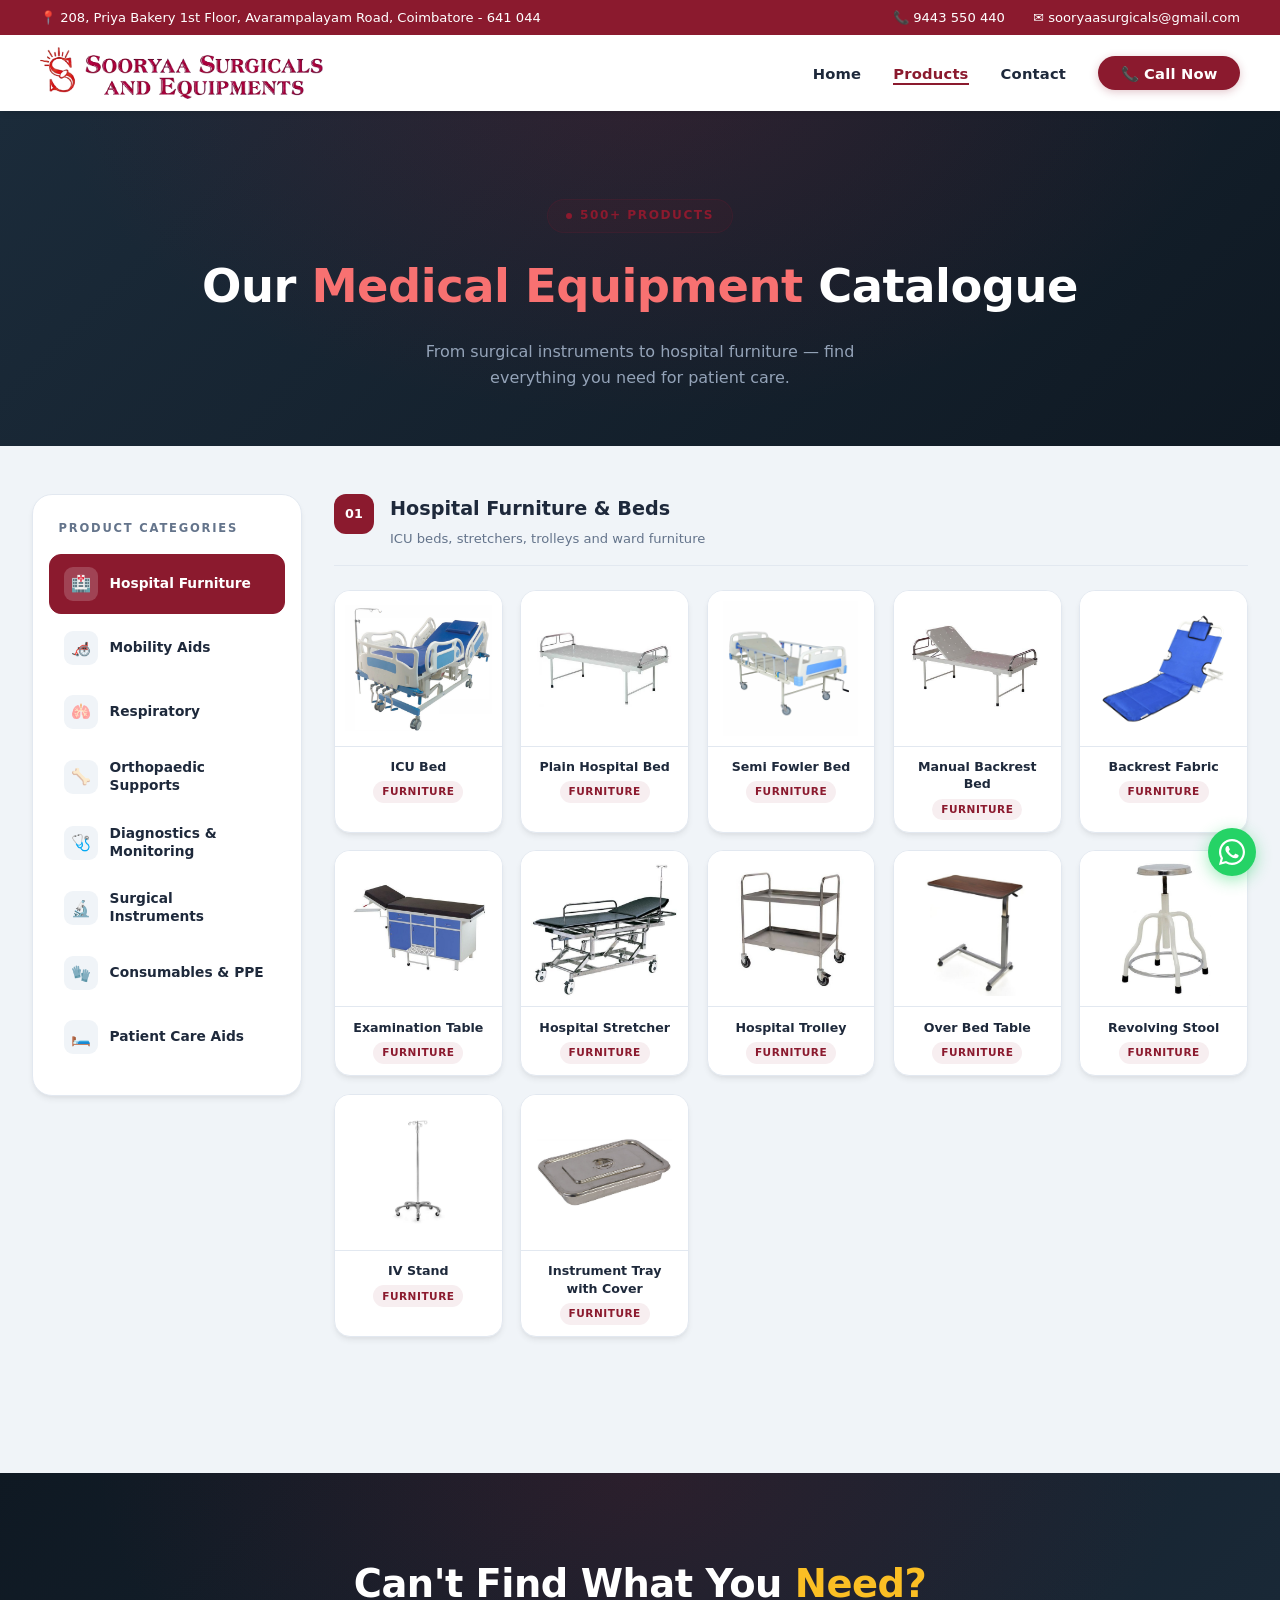
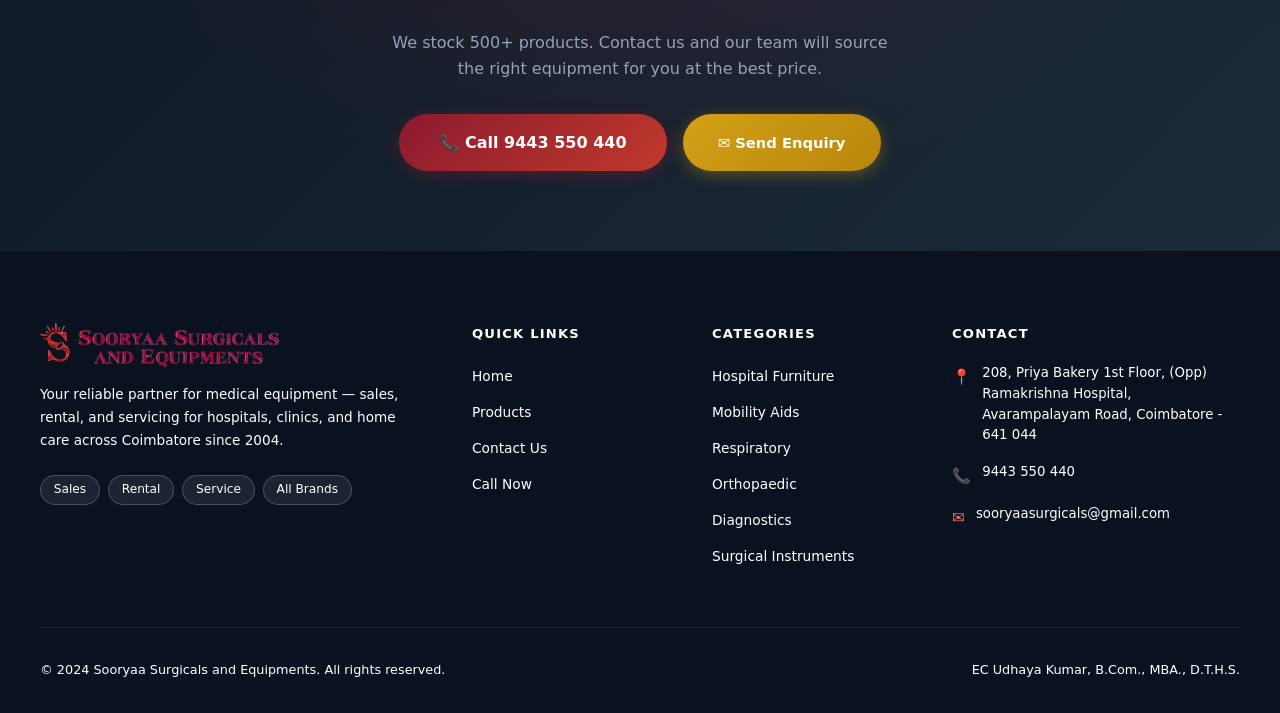
==== commit a4238bb6: "Update: sidebar product layout, white text, WhatsApp button, partner logos, product bg fix" ====
--- a/products.html
+++ b/products.html
@@ -48,30 +48,53 @@
     </div>
 </div>
 
-<!-- FILTER BAR -->
-<div class="filter-bar">
-    <div class="filter-inner">
-        <div class="filter-scroll">
-            <button class="fbtn active" data-filter="all">🏷️ All Products</button>
-            <button class="fbtn" data-filter="furniture">🏥 Hospital Furniture</button>
-            <button class="fbtn" data-filter="mobility">🦽 Mobility Aids</button>
-            <button class="fbtn" data-filter="respiratory">🫁 Respiratory</button>
-            <button class="fbtn" data-filter="ortho">🦴 Orthopaedic</button>
-            <button class="fbtn" data-filter="diagnostic">🩺 Diagnostics</button>
-            <button class="fbtn" data-filter="surgical">🔬 Surgical Instruments</button>
-            <button class="fbtn" data-filter="consumables">🧤 Consumables & PPE</button>
-            <button class="fbtn" data-filter="care">🛏️ Patient Care</button>
-        </div>
-    </div>
-</div>
-
-<!-- PRODUCTS -->
-<section class="products-section">
-    <div class="products-wrap">
+<!-- PRODUCTS WITH SIDEBAR -->
+<div style="background: var(--light); padding-top: 0.5rem;">
+<div class="products-page-wrap">
+
+    <!-- SIDEBAR -->
+    <aside class="cat-sidebar">
+        <div class="cat-sidebar-label">Product Categories</div>
+        <button class="cat-sidebar-item active" data-filter="furniture">
+            <div class="si-icon">🏥</div>
+            <span class="si-name">Hospital Furniture</span>
+        </button>
+        <button class="cat-sidebar-item" data-filter="mobility">
+            <div class="si-icon">🦽</div>
+            <span class="si-name">Mobility Aids</span>
+        </button>
+        <button class="cat-sidebar-item" data-filter="respiratory">
+            <div class="si-icon">🫁</div>
+            <span class="si-name">Respiratory</span>
+        </button>
+        <button class="cat-sidebar-item" data-filter="ortho">
+            <div class="si-icon">🦴</div>
+            <span class="si-name">Orthopaedic Supports</span>
+        </button>
+        <button class="cat-sidebar-item" data-filter="diagnostic">
+            <div class="si-icon">🩺</div>
+            <span class="si-name">Diagnostics & Monitoring</span>
+        </button>
+        <button class="cat-sidebar-item" data-filter="surgical">
+            <div class="si-icon">🔬</div>
+            <span class="si-name">Surgical Instruments</span>
+        </button>
+        <button class="cat-sidebar-item" data-filter="consumables">
+            <div class="si-icon">🧤</div>
+            <span class="si-name">Consumables & PPE</span>
+        </button>
+        <button class="cat-sidebar-item" data-filter="care">
+            <div class="si-icon">🛏️</div>
+            <span class="si-name">Patient Care Aids</span>
+        </button>
+    </aside>
+
+    <!-- CONTENT -->
+    <div class="products-content">
 
         <!-- Hospital Furniture -->
         <div class="cat-section" data-cat="furniture">
-            <div class="cat-title"><span class="bar"></span>🏥 Hospital Furniture & Beds</div>
+            <div class="cat-header"><div class="cat-num">01</div><div><h3>Hospital Furniture & Beds</h3><p>ICU beds, stretchers, trolleys and ward furniture</p></div></div>
             <div class="products-grid">
                 <div class="prod-card">
                     <div class="prod-img"><img src="Products/icu-bed.png" alt="ICU Bed" loading="lazy"></div>
@@ -126,7 +149,7 @@
 
         <!-- Mobility Aids -->
         <div class="cat-section" data-cat="mobility">
-            <div class="cat-title"><span class="bar"></span>🦽 Mobility Aids</div>
+            <div class="cat-header"><div class="cat-num">02</div><div><h3>Mobility Aids</h3><p>Wheelchairs, walkers, crutches and commode chairs</p></div></div>
             <div class="products-grid">
                 <div class="prod-card">
                     <div class="prod-img"><img src="Products/wheel-chairs.jpg" alt="Wheel Chair" loading="lazy"></div>
@@ -165,7 +188,7 @@
 
         <!-- Respiratory -->
         <div class="cat-section" data-cat="respiratory">
-            <div class="cat-title"><span class="bar"></span>🫁 Respiratory Equipment</div>
+            <div class="cat-header"><div class="cat-num">03</div><div><h3>Respiratory Equipment</h3><p>Oxygen concentrators, CPAP, BiPAP and nebulizers</p></div></div>
             <div class="products-grid">
                 <div class="prod-card">
                     <div class="prod-img"><img src="Products/o2 concentrator.jpeg" alt="O2 Concentrator" loading="lazy"></div>
@@ -208,7 +231,7 @@
 
         <!-- Orthopaedic -->
         <div class="cat-section" data-cat="ortho">
-            <div class="cat-title"><span class="bar"></span>🦴 Orthopaedic Supports</div>
+            <div class="cat-header"><div class="cat-num">04</div><div><h3>Orthopaedic Supports</h3><p>Braces, belts, collars and cushions for joint care</p></div></div>
             <div class="products-grid">
                 <div class="prod-card">
                     <div class="prod-img"><img src="Products/Ankle-Support.jpg" alt="Ankle Support" loading="lazy"></div>
@@ -263,7 +286,7 @@
 
         <!-- Diagnostics -->
         <div class="cat-section" data-cat="diagnostic">
-            <div class="cat-title"><span class="bar"></span>🩺 Diagnostic & Monitoring Equipment</div>
+            <div class="cat-header"><div class="cat-num">05</div><div><h3>Diagnostic & Monitoring Equipment</h3><p>ECG machines, BP monitors, stethoscopes and glucometers</p></div></div>
             <div class="products-grid">
                 <div class="prod-card">
                     <div class="prod-img"><img src="Products/ECG-Machine.jpg" alt="ECG Machine" loading="lazy"></div>
@@ -318,7 +341,7 @@
 
         <!-- Surgical Instruments -->
         <div class="cat-section" data-cat="surgical">
-            <div class="cat-title"><span class="bar"></span>🔬 Surgical Instruments & Sterilization</div>
+            <div class="cat-header"><div class="cat-num">06</div><div><h3>Surgical Instruments & Sterilization</h3><p>Forceps, scissors, autoclaves and sterilizers</p></div></div>
             <div class="products-grid">
                 <div class="prod-card">
                     <div class="prod-img"><img src="Products/artery-forceps.jpg" alt="Artery Forceps" loading="lazy"></div>
@@ -397,7 +420,7 @@
 
         <!-- Consumables & PPE -->
         <div class="cat-section" data-cat="consumables">
-            <div class="cat-title"><span class="bar"></span>🧤 Consumables & PPE</div>
+            <div class="cat-header"><div class="cat-num">07</div><div><h3>Consumables & PPE</h3><p>Gloves, masks, diapers, gowns and disposables</p></div></div>
             <div class="products-grid">
                 <div class="prod-card">
                     <div class="prod-img"><img src="Products/bandages.jpg" alt="Bandages" loading="lazy"></div>
@@ -456,7 +479,7 @@
 
         <!-- Patient Care Aids -->
         <div class="cat-section" data-cat="care">
-            <div class="cat-title"><span class="bar"></span>🛏️ Patient Care Aids</div>
+            <div class="cat-header"><div class="cat-num">08</div><div><h3>Patient Care Aids</h3><p>Air beds, water beds and home care essentials</p></div></div>
             <div class="products-grid">
                 <div class="prod-card">
                     <div class="prod-img"><img src="Products/air-bed.jpg" alt="Air Bed" loading="lazy"></div>
@@ -473,8 +496,9 @@
             </div>
         </div>
 
-    </div>
-</section>
+    </div><!-- end products-content -->
+</div><!-- end products-page-wrap -->
+</div><!-- end bg wrapper -->
 
 <!-- CTA -->
 <section class="cta-banner">
--- a/styles.css
+++ b/styles.css
@@ -51,14 +51,13 @@
     color: var(--white);
     text-decoration: none;
     margin-left: 1.5rem;
-    opacity: 0.88;
     transition: opacity 0.2s;
     display: inline-flex;
     align-items: center;
     gap: 0.35rem;
 }
-.top-bar a:hover { opacity: 1; }
-.top-bar-left { display: flex; align-items: center; gap: 0.4rem; opacity: 0.85; }
+.top-bar a:hover { opacity: 0.85; }
+.top-bar-left { display: flex; align-items: center; gap: 0.4rem; }
 
 /* ======== NAVBAR ======== */
 .navbar {
@@ -480,9 +479,18 @@
 /* ======== PRODUCT PREVIEW ======== */
 .product-preview-grid {
     display: grid;
-    grid-template-columns: repeat(auto-fill, minmax(180px, 1fr));
+    grid-template-columns: repeat(5, 1fr);
     gap: 1.2rem;
     margin-bottom: 2.5rem;
+}
+@media (max-width: 1024px) {
+    .product-preview-grid { grid-template-columns: repeat(4, 1fr); }
+}
+@media (max-width: 768px) {
+    .product-preview-grid { grid-template-columns: repeat(3, 1fr); }
+}
+@media (max-width: 480px) {
+    .product-preview-grid { grid-template-columns: repeat(2, 1fr); }
 }
 .pp-card {
     background: var(--white);
@@ -695,12 +703,12 @@
     border-bottom: 1px solid rgba(255,255,255,0.07);
 }
 .footer-brand img { height: 44px; margin-bottom: 1rem; }
-.footer-brand p { color: #94A3B8; font-size: 0.85rem; line-height: 1.7; margin-bottom: 1.4rem; }
+.footer-brand p { color: #ffffff; font-size: 0.85rem; line-height: 1.7; margin-bottom: 1.4rem; }
 .footer-chips { display: flex; flex-wrap: wrap; gap: 0.5rem; }
 .footer-chip {
-    background: rgba(255,255,255,0.06);
-    border: 1px solid rgba(255,255,255,0.1);
-    color: #94A3B8;
+    background: rgba(255,255,255,0.08);
+    border: 1px solid rgba(255,255,255,0.2);
+    color: #ffffff;
     padding: 0.28rem 0.8rem;
     border-radius: 50px;
     font-size: 0.76rem;
@@ -715,26 +723,26 @@
 }
 .footer-col ul { list-style: none; }
 .footer-col ul li { margin-bottom: 0.65rem; }
-.footer-col ul li a { color: #94A3B8; text-decoration: none; font-size: 0.86rem; transition: color 0.2s; }
-.footer-col ul li a:hover { color: var(--white); }
+.footer-col ul li a { color: #ffffff; text-decoration: none; font-size: 0.86rem; transition: color 0.2s; }
+.footer-col ul li a:hover { color: #FBBF24; }
 .fc-items { display: flex; flex-direction: column; gap: 1rem; }
 .fc-item { display: flex; align-items: flex-start; gap: 0.7rem; }
 .fc-item .fci { font-size: 0.95rem; color: #F87171; flex-shrink: 0; margin-top: 2px; }
-.fc-item p { color: #94A3B8; font-size: 0.83rem; line-height: 1.55; margin: 0; }
-.fc-item a { color: #94A3B8; text-decoration: none; }
-.fc-item a:hover { color: var(--white); }
+.fc-item p { color: #ffffff; font-size: 0.83rem; line-height: 1.55; margin: 0; }
+.fc-item a { color: #ffffff; text-decoration: none; }
+.fc-item a:hover { color: #FBBF24; }
 .footer-bottom {
     max-width: 1200px;
     margin: 2rem auto 0;
     display: flex;
     justify-content: space-between;
     align-items: center;
-    color: #475569;
+    color: #ffffff;
     font-size: 0.8rem;
     flex-wrap: wrap;
     gap: 0.5rem;
 }
-.footer-bottom a { color: #F87171; text-decoration: none; }
+.footer-bottom a { color: #FBBF24; text-decoration: none; }
 
 /* ======== PAGE HERO ======== */
 .page-hero {
@@ -760,69 +768,128 @@
 .page-hero p { color: #94A3B8; font-size: 1rem; max-width: 480px; margin: 0 auto; }
 
 /* ======== PRODUCTS PAGE ======== */
-.filter-bar {
+.products-page-wrap {
+    max-width: 1280px;
+    margin: 0 auto;
+    padding: 2.5rem 2rem 5rem;
+    display: grid;
+    grid-template-columns: 270px 1fr;
+    gap: 2rem;
+    align-items: start;
+}
+
+/* Sidebar */
+.cat-sidebar {
     background: var(--white);
-    padding: 1.2rem 2rem;
-    border-bottom: 1px solid var(--border);
+    border: 1px solid var(--border);
+    border-radius: 20px;
+    padding: 1.5rem 1rem;
     position: sticky;
-    top: 76px;
-    z-index: 100;
+    top: 96px;
     box-shadow: var(--shadow);
-}
-.filter-inner {
-    max-width: 1200px;
-    margin: 0 auto;
-}
-.filter-scroll {
-    display: flex;
-    gap: 0.6rem;
-    overflow-x: auto;
-    padding-bottom: 2px;
-    scrollbar-width: none;
-}
-.filter-scroll::-webkit-scrollbar { display: none; }
-.fbtn {
-    display: inline-flex; align-items: center; gap: 0.35rem;
-    padding: 0.5rem 1.1rem;
-    border: 1.5px solid var(--border);
-    border-radius: 50px;
-    background: var(--white);
+    max-height: calc(100vh - 120px);
+    overflow-y: auto;
+    scrollbar-width: thin;
+    scrollbar-color: var(--border) transparent;
+}
+.cat-sidebar::-webkit-scrollbar { width: 4px; }
+.cat-sidebar::-webkit-scrollbar-track { background: transparent; }
+.cat-sidebar::-webkit-scrollbar-thumb { background: var(--border); border-radius: 4px; }
+
+.cat-sidebar-label {
+    font-size: 0.72rem;
+    font-weight: 800;
+    letter-spacing: 1.8px;
+    text-transform: uppercase;
     color: var(--subtext);
-    font-size: 0.82rem;
+    padding: 0 0.6rem;
+    margin-bottom: 1rem;
+}
+.cat-sidebar-item {
+    display: flex;
+    align-items: center;
+    gap: 0.75rem;
+    padding: 0.75rem 0.85rem;
+    border-radius: 12px;
+    cursor: pointer;
+    transition: all 0.22s;
+    margin-bottom: 0.25rem;
+    border: 1.5px solid transparent;
+    font-family: inherit;
+    background: none;
+    width: 100%;
+    text-align: left;
+}
+.cat-sidebar-item:hover {
+    background: rgba(139,26,46,0.05);
+    border-color: rgba(139,26,46,0.12);
+}
+.cat-sidebar-item.active {
+    background: var(--primary);
+    border-color: var(--primary);
+}
+.cat-sidebar-item.active .si-icon,
+.cat-sidebar-item.active .si-name { color: var(--white); }
+.si-icon {
+    width: 34px; height: 34px;
+    border-radius: 9px;
+    background: var(--light);
+    display: flex; align-items: center; justify-content: center;
+    font-size: 1rem;
+    flex-shrink: 0;
+    transition: background 0.22s;
+}
+.cat-sidebar-item.active .si-icon { background: rgba(255,255,255,0.18); }
+.si-name {
+    font-size: 0.86rem;
     font-weight: 600;
-    cursor: pointer;
-    white-space: nowrap;
-    transition: all 0.22s;
-    font-family: inherit;
-}
-.fbtn:hover { border-color: var(--primary); color: var(--primary); background: rgba(139,26,46,0.04); }
-.fbtn.active { background: var(--primary); border-color: var(--primary); color: var(--white); }
-
-.products-section { padding: 3rem 2rem 5rem; background: var(--light); }
-.products-wrap { max-width: 1200px; margin: 0 auto; }
+    color: var(--text);
+    line-height: 1.3;
+}
+
+/* Content area */
+.products-content { min-width: 0; }
+
 .cat-section { margin-bottom: 3.5rem; }
 .cat-section.hidden { display: none; }
-.cat-title {
-    font-size: 1.2rem;
+
+.cat-header {
+    display: flex;
+    align-items: flex-start;
+    gap: 1rem;
+    margin-bottom: 1.5rem;
+    padding-bottom: 1rem;
+    border-bottom: 1.5px solid var(--border);
+}
+.cat-num {
+    width: 40px; height: 40px;
+    background: var(--primary);
+    color: var(--white);
+    border-radius: 12px;
+    display: flex; align-items: center; justify-content: center;
+    font-size: 0.8rem;
     font-weight: 800;
-    color: var(--text);
-    margin-bottom: 1.4rem;
-    padding-bottom: 0.7rem;
-    border-bottom: 2px solid var(--border);
-    display: flex;
-    align-items: center;
-    gap: 0.7rem;
-}
-.cat-title .bar {
-    width: 4px; height: 22px;
-    background: var(--primary);
-    border-radius: 2px;
     flex-shrink: 0;
 }
+.cat-header h3 { font-size: 1.2rem; font-weight: 800; color: var(--text); margin-bottom: 0.15rem; }
+.cat-header p { font-size: 0.82rem; color: var(--subtext); margin: 0; }
+
 .products-grid {
     display: grid;
-    grid-template-columns: repeat(auto-fill, minmax(172px, 1fr));
+    grid-template-columns: repeat(auto-fill, minmax(165px, 1fr));
     gap: 1.1rem;
+}
+
+/* Filter bar hidden on products page (sidebar replaces it) */
+.filter-bar { display: none; }
+.products-section { padding: 0; background: var(--light); }
+.products-wrap { max-width: 100%; margin: 0; }
+
+@media (max-width: 960px) {
+    .products-page-wrap { grid-template-columns: 1fr; }
+    .cat-sidebar { position: static; max-height: none; display: flex; flex-wrap: wrap; gap: 0.5rem; padding: 1rem; }
+    .cat-sidebar-label { width: 100%; }
+    .cat-sidebar-item { width: auto; flex: none; }
 }
 .prod-card {
     background: var(--white);
@@ -836,7 +903,7 @@
 .prod-card:hover { transform: translateY(-5px); box-shadow: var(--shadow-xl); border-color: var(--primary); }
 .prod-img {
     height: 155px;
-    background: #F8F9FA;
+    background: #FFFFFF;
     display: flex; align-items: center; justify-content: center;
     overflow: hidden;
 }
